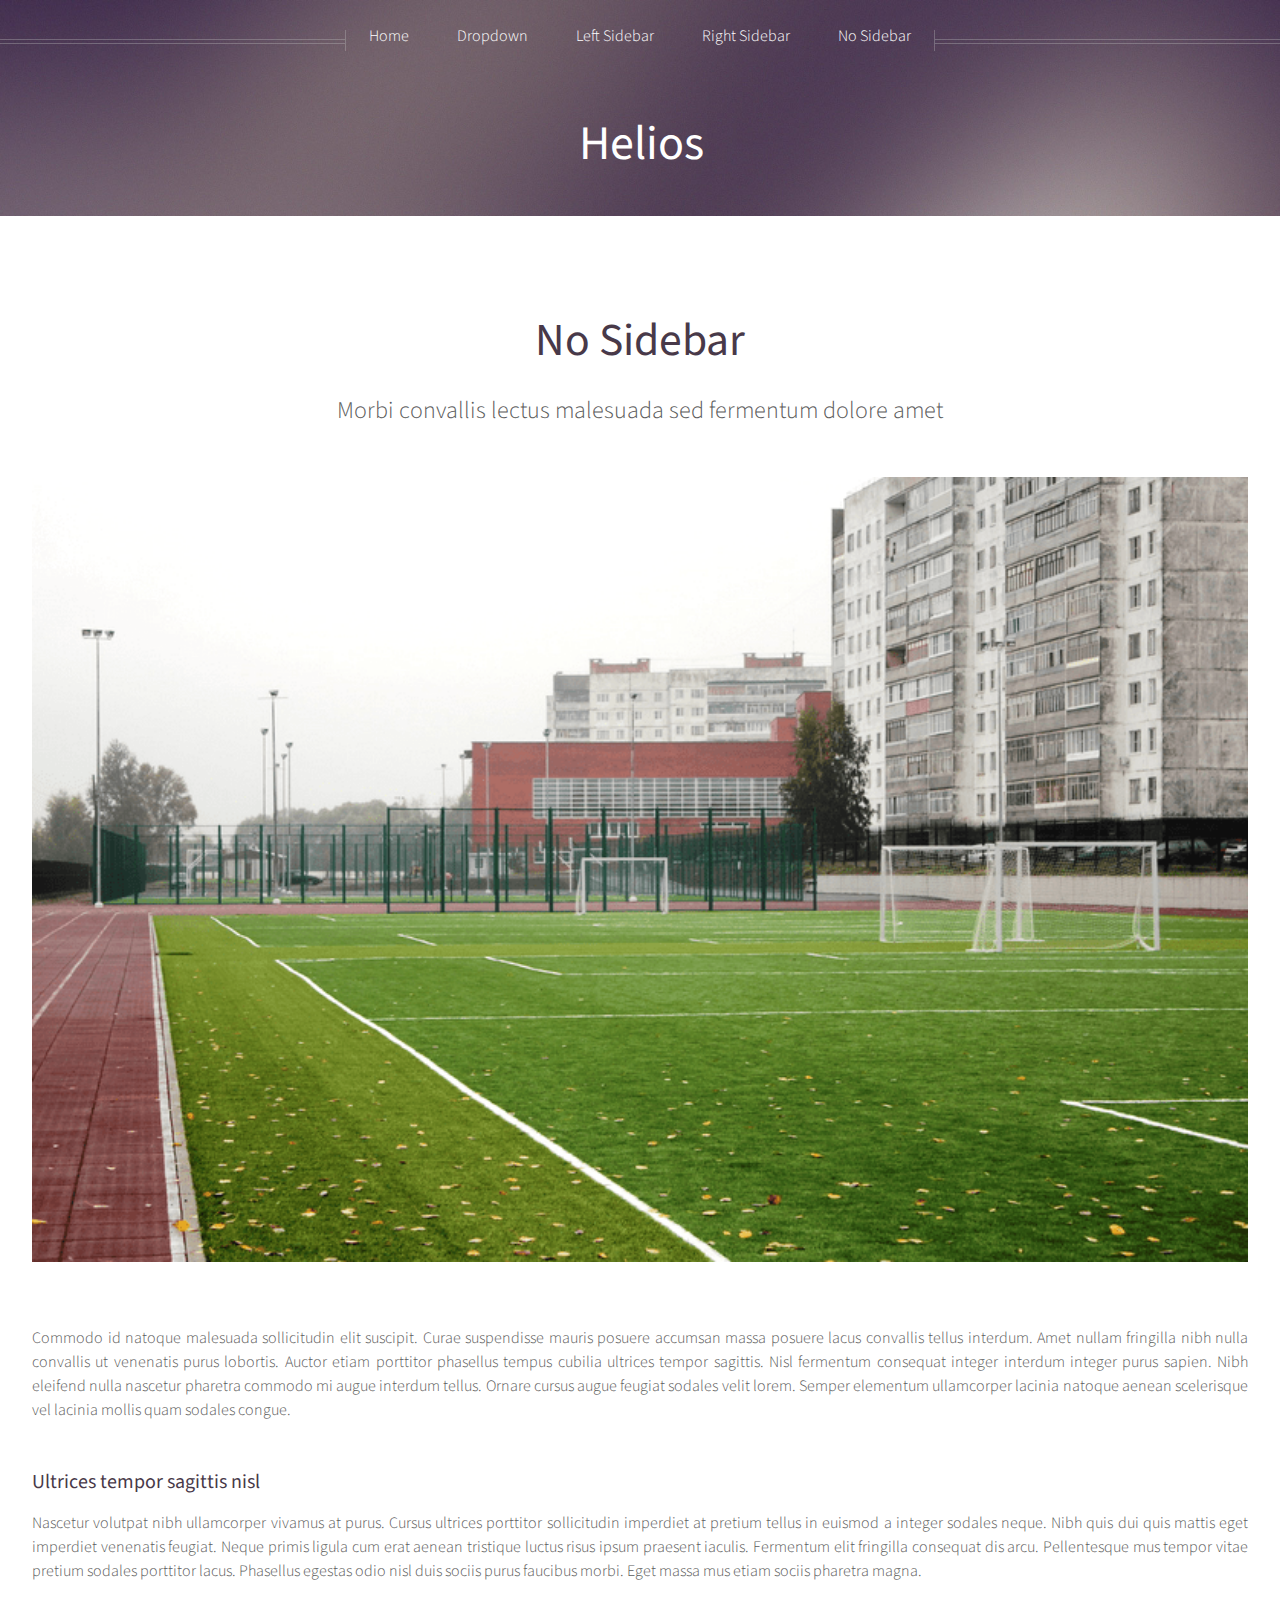
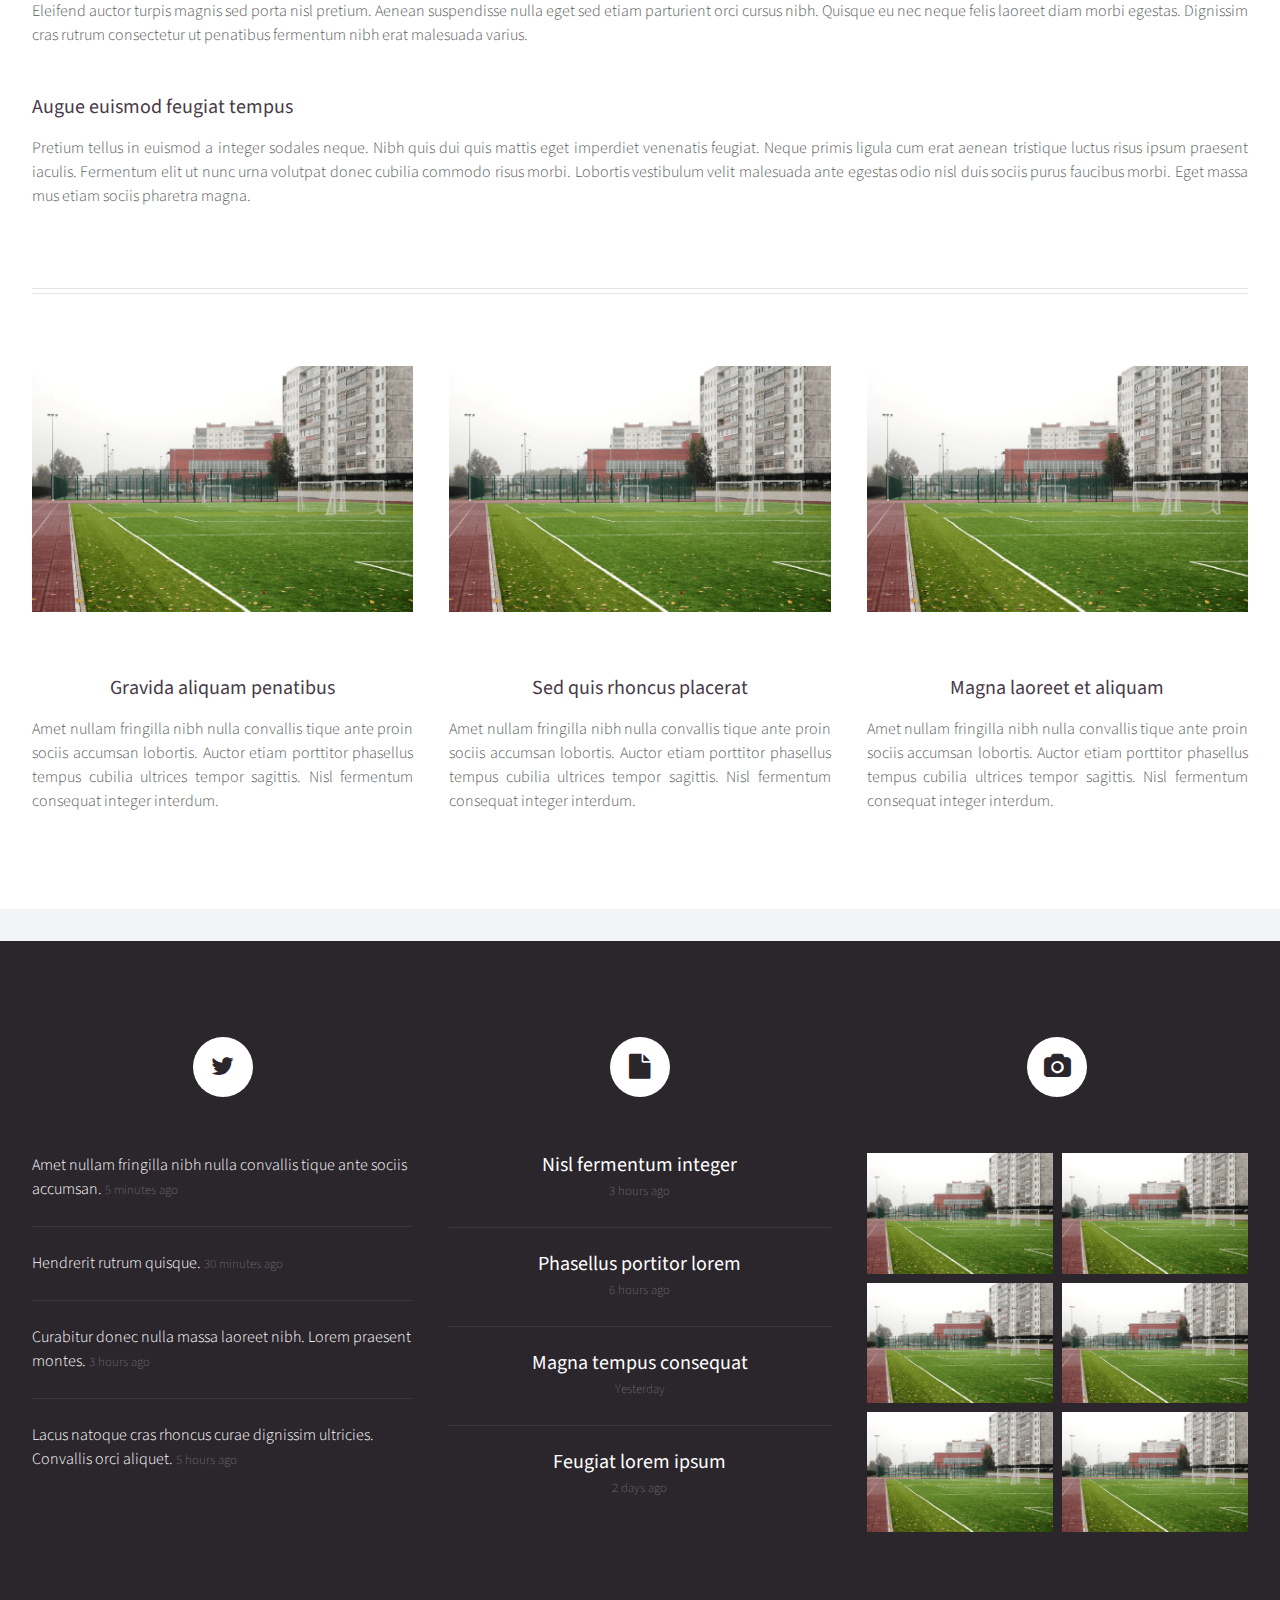
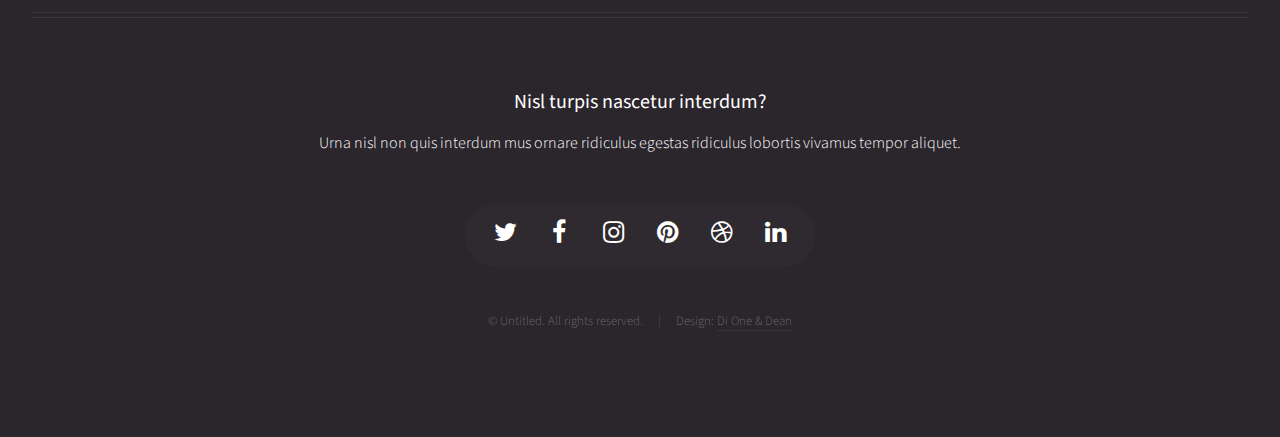
==== no-sidebar.html @ a166ebd8 "master" ====
<!DOCTYPE HTML>
<html>
	<head>
		<title>No Sidebar</title>
		<meta charset="utf-8" />
		<meta name="viewport" content="width=device-width, initial-scale=1" />
		<!--[if lte IE 8]><script src="assets/js/ie/html5shiv.js"></script><![endif]-->
		<link rel="stylesheet" href="assets/css/main.css" />
		<!--[if lte IE 8]><link rel="stylesheet" href="assets/css/ie8.css" /><![endif]-->
	</head>
	<body class="no-sidebar">
		<div id="page-wrapper">

			<!-- Header -->
				<div id="header">

					<!-- Inner -->
						<div class="inner">
							<header>
								<h1><a href="index.html" id="logo">Helios</a></h1>
							</header>
						</div>

					<!-- Nav -->
						<nav id="nav">
							<ul>
								<li><a href="index.html">Home</a></li>
								<li>
									<a href="#">Dropdown</a>
									<ul>
										<li><a href="#">Lorem ipsum dolor</a></li>
										<li><a href="#">Magna phasellus</a></li>
										<li><a href="#">Etiam dolore nisl</a></li>
										<li>
											<a href="#">And a submenu &hellip;</a>
											<ul>
												<li><a href="#">Lorem ipsum dolor</a></li>
												<li><a href="#">Phasellus consequat</a></li>
												<li><a href="#">Magna phasellus</a></li>
												<li><a href="#">Etiam dolore nisl</a></li>
											</ul>
										</li>
										<li><a href="#">Veroeros feugiat</a></li>
									</ul>
								</li>
								<li><a href="left-sidebar.html">Left Sidebar</a></li>
								<li><a href="right-sidebar.html">Right Sidebar</a></li>
								<li><a href="no-sidebar.html">No Sidebar</a></li>
							</ul>
						</nav>

				</div>

			<!-- Main -->
				<div class="wrapper style1">

					<div class="container">
						<article id="main" class="special">
							<header>
								<h2><a href="#">No Sidebar</a></h2>
								<p>
									Morbi convallis lectus malesuada sed fermentum dolore amet
								</p>
							</header>
							<a href="#" class="image featured"><img src="images/pic06.jpg" alt="" /></a>
							<p>
								Commodo id natoque malesuada sollicitudin elit suscipit. Curae suspendisse mauris posuere accumsan massa
								posuere lacus convallis tellus interdum. Amet nullam fringilla nibh nulla convallis ut venenatis purus
								lobortis. Auctor etiam porttitor phasellus tempus cubilia ultrices tempor sagittis. Nisl fermentum
								consequat integer interdum integer purus sapien. Nibh eleifend nulla nascetur pharetra commodo mi augue
								interdum tellus. Ornare cursus augue feugiat sodales velit lorem. Semper elementum ullamcorper lacinia
								natoque aenean scelerisque vel lacinia mollis quam sodales congue.
							</p>
							<section>
								<header>
									<h3>Ultrices tempor sagittis nisl</h3>
								</header>
								<p>
									Nascetur volutpat nibh ullamcorper vivamus at purus. Cursus ultrices porttitor sollicitudin imperdiet
									at pretium tellus in euismod a integer sodales neque. Nibh quis dui quis mattis eget imperdiet venenatis
									feugiat. Neque primis ligula cum erat aenean tristique luctus risus ipsum praesent iaculis. Fermentum elit
									fringilla consequat dis arcu. Pellentesque mus tempor vitae pretium sodales porttitor lacus. Phasellus
									egestas odio nisl duis sociis purus faucibus morbi. Eget massa mus etiam sociis pharetra magna.
								</p>
								<p>
									Eleifend auctor turpis magnis sed porta nisl pretium. Aenean suspendisse nulla eget sed etiam parturient
									orci cursus nibh. Quisque eu nec neque felis laoreet diam morbi egestas. Dignissim cras rutrum consectetur
									ut penatibus fermentum nibh erat malesuada varius.
								</p>
							</section>
							<section>
								<header>
									<h3>Augue euismod feugiat tempus</h3>
								</header>
								<p>
									Pretium tellus in euismod a integer sodales neque. Nibh quis dui quis mattis eget imperdiet venenatis
									feugiat. Neque primis ligula cum erat aenean tristique luctus risus ipsum praesent iaculis. Fermentum elit
									ut nunc urna volutpat donec cubilia commodo risus morbi. Lobortis vestibulum velit malesuada ante
									egestas odio nisl duis sociis purus faucibus morbi. Eget massa mus etiam sociis pharetra magna.
								</p>
							</section>
						</article>
						<hr />
						<div class="row">
							<article class="4u 12u(mobile) special">
								<a href="#" class="image featured"><img src="images/pic07.jpg" alt="" /></a>
								<header>
									<h3><a href="#">Gravida aliquam penatibus</a></h3>
								</header>
								<p>
									Amet nullam fringilla nibh nulla convallis tique ante proin sociis accumsan lobortis. Auctor etiam
									porttitor phasellus tempus cubilia ultrices tempor sagittis. Nisl fermentum consequat integer interdum.
								</p>
							</article>
							<article class="4u 12u(mobile) special">
								<a href="#" class="image featured"><img src="images/pic08.jpg" alt="" /></a>
								<header>
									<h3><a href="#">Sed quis rhoncus placerat</a></h3>
								</header>
								<p>
									Amet nullam fringilla nibh nulla convallis tique ante proin sociis accumsan lobortis. Auctor etiam
									porttitor phasellus tempus cubilia ultrices tempor sagittis. Nisl fermentum consequat integer interdum.
								</p>
							</article>
							<article class="4u 12u(mobile) special">
								<a href="#" class="image featured"><img src="images/pic09.jpg" alt="" /></a>
								<header>
									<h3><a href="#">Magna laoreet et aliquam</a></h3>
								</header>
								<p>
									Amet nullam fringilla nibh nulla convallis tique ante proin sociis accumsan lobortis. Auctor etiam
									porttitor phasellus tempus cubilia ultrices tempor sagittis. Nisl fermentum consequat integer interdum.
								</p>
							</article>
						</div>
					</div>

				</div>

			<!-- Footer -->
				<div id="footer">
					<div class="container">
						<div class="row">

							<!-- Tweets -->
								<section class="4u 12u(mobile)">
									<header>
										<h2 class="icon fa-twitter circled"><span class="label">Tweets</span></h2>
									</header>
									<ul class="divided">
										<li>
											<article class="tweet">
												Amet nullam fringilla nibh nulla convallis tique ante sociis accumsan.
												<span class="timestamp">5 minutes ago</span>
											</article>
										</li>
										<li>
											<article class="tweet">
												Hendrerit rutrum quisque.
												<span class="timestamp">30 minutes ago</span>
											</article>
										</li>
										<li>
											<article class="tweet">
												Curabitur donec nulla massa laoreet nibh. Lorem praesent montes.
												<span class="timestamp">3 hours ago</span>
											</article>
										</li>
										<li>
											<article class="tweet">
												Lacus natoque cras rhoncus curae dignissim ultricies. Convallis orci aliquet.
												<span class="timestamp">5 hours ago</span>
											</article>
										</li>
									</ul>
								</section>

							<!-- Posts -->
								<section class="4u 12u(mobile)">
									<header>
										<h2 class="icon fa-file circled"><span class="label">Posts</span></h2>
									</header>
									<ul class="divided">
										<li>
											<article class="post stub">
												<header>
													<h3><a href="#">Nisl fermentum integer</a></h3>
												</header>
												<span class="timestamp">3 hours ago</span>
											</article>
										</li>
										<li>
											<article class="post stub">
												<header>
													<h3><a href="#">Phasellus portitor lorem</a></h3>
												</header>
												<span class="timestamp">6 hours ago</span>
											</article>
										</li>
										<li>
											<article class="post stub">
												<header>
													<h3><a href="#">Magna tempus consequat</a></h3>
												</header>
												<span class="timestamp">Yesterday</span>
											</article>
										</li>
										<li>
											<article class="post stub">
												<header>
													<h3><a href="#">Feugiat lorem ipsum</a></h3>
												</header>
												<span class="timestamp">2 days ago</span>
											</article>
										</li>
									</ul>
								</section>

							<!-- Photos -->
								<section class="4u 12u(mobile)">
									<header>
										<h2 class="icon fa-camera circled"><span class="label">Photos</span></h2>
									</header>
									<div class="row 25% no-collapse">
										<div class="6u">
											<a href="#" class="image fit"><img src="images/pic10.jpg" alt="" /></a>
										</div>
										<div class="6u">
											<a href="#" class="image fit"><img src="images/pic11.jpg" alt="" /></a>
										</div>
									</div>
									<div class="row 25% no-collapse">
										<div class="6u">
											<a href="#" class="image fit"><img src="images/pic12.jpg" alt="" /></a>
										</div>
										<div class="6u">
											<a href="#" class="image fit"><img src="images/pic13.jpg" alt="" /></a>
										</div>
									</div>
									<div class="row 25% no-collapse">
										<div class="6u">
											<a href="#" class="image fit"><img src="images/pic14.jpg" alt="" /></a>
										</div>
										<div class="6u">
											<a href="#" class="image fit"><img src="images/pic15.jpg" alt="" /></a>
										</div>
									</div>
								</section>

						</div>
						<hr />
						<div class="row">
							<div class="12u">

								<!-- Contact -->
									<section class="contact">
										<header>
											<h3>Nisl turpis nascetur interdum?</h3>
										</header>
										<p>Urna nisl non quis interdum mus ornare ridiculus egestas ridiculus lobortis vivamus tempor aliquet.</p>
										<ul class="icons">
											<li><a href="#" class="icon fa-twitter"><span class="label">Twitter</span></a></li>
											<li><a href="#" class="icon fa-facebook"><span class="label">Facebook</span></a></li>
											<li><a href="#" class="icon fa-instagram"><span class="label">Instagram</span></a></li>
											<li><a href="#" class="icon fa-pinterest"><span class="label">Pinterest</span></a></li>
											<li><a href="#" class="icon fa-dribbble"><span class="label">Dribbble</span></a></li>
											<li><a href="#" class="icon fa-linkedin"><span class="label">Linkedin</span></a></li>
										</ul>
									</section>

								<!-- Copyright -->
									<div class="copyright">
										<ul class="menu">
											<li>&copy; Untitled. All rights reserved.</li><li>Design: <a href="#">Di One & Dean</a></li>
										</ul>
									</div>

							</div>

						</div>
					</div>
				</div>

		</div>

		<!-- Scripts -->
			<script src="assets/js/jquery.min.js"></script>
			<script src="assets/js/jquery.dropotron.min.js"></script>
			<script src="assets/js/jquery.scrolly.min.js"></script>
			<script src="assets/js/jquery.onvisible.min.js"></script>
			<script src="assets/js/skel.min.js"></script>
			<script src="assets/js/util.js"></script>
			<!--[if lte IE 8]><script src="assets/js/ie/respond.min.js"></script><![endif]-->
			<script src="assets/js/main.js"></script>

	</body>
</html>
---- assets/css/main.css ----
@import url("https://fonts.googleapis.com/css?family=Source+Sans+Pro:300,300italic,400,400italic,600");
@import url("font-awesome.min.css");

/* Reset */

	html, body, div, span, applet, object, iframe, h1, h2, h3, h4, h5, h6, p, blockquote, pre, a, abbr, acronym, address, big, cite, code, del, dfn, em, img, ins, kbd, q, s, samp, small, strike, strong, sub, sup, tt, var, b, u, i, center, dl, dt, dd, ol, ul, li, fieldset, form, label, legend, table, caption, tbody, tfoot, thead, tr, th, td, article, aside, canvas, details, embed, figure, figcaption, footer, header, hgroup, menu, nav, output, ruby, section, summary, time, mark, audio, video {
		margin: 0;
		padding: 0;
		border: 0;
		font-size: 100%;
		font: inherit;
		vertical-align: baseline;
	}

	article, aside, details, figcaption, figure, footer, header, hgroup, menu, nav, section {
		display: block;
	}

	body {
		line-height: 1;
	}

	ol, ul {
		list-style: none;
	}

	blockquote, q {
		quotes: none;
	}

	blockquote:before, blockquote:after, q:before, q:after {
		content: '';
		content: none;
	}

	table {
		border-collapse: collapse;
		border-spacing: 0;
	}

	body {
		-webkit-text-size-adjust: none;
	}

/* Box Model */

	*, *:before, *:after {
		-moz-box-sizing: border-box;
		-webkit-box-sizing: border-box;
		box-sizing: border-box;
	}

/* Containers */

	.container {
		margin-left: auto;
		margin-right: auto;
	}

	.container.\31 25\25 {
		width: 100%;
		max-width: 1750px;
		min-width: 1400px;
	}

	.container.\37 5\25 {
		width: 1050px;
	}

	.container.\35 0\25 {
		width: 700px;
	}

	.container.\32 5\25 {
		width: 350px;
	}

	.container {
		width: 1400px;
	}

	@media screen and (max-width: 1680px) {

		.container.\31 25\25 {
			width: 100%;
			max-width: 1500px;
			min-width: 1200px;
		}

		.container.\37 5\25 {
			width: 900px;
		}

		.container.\35 0\25 {
			width: 600px;
		}

		.container.\32 5\25 {
			width: 300px;
		}

		.container {
			width: 1200px;
		}

	}

	@media screen and (max-width: 1280px) {

		.container.\31 25\25 {
			width: 100%;
			max-width: 125%;
			min-width: 100%;
		}

		.container.\37 5\25 {
			width: 75%;
		}

		.container.\35 0\25 {
			width: 50%;
		}

		.container.\32 5\25 {
			width: 25%;
		}

		.container {
			width: 100%;
		}

	}

	@media screen and (max-width: 960px) {

		.container.\31 25\25 {
			width: 100%;
			max-width: 125%;
			min-width: 100%;
		}

		.container.\37 5\25 {
			width: 75%;
		}

		.container.\35 0\25 {
			width: 50%;
		}

		.container.\32 5\25 {
			width: 25%;
		}

		.container {
			width: 100%;
		}

	}

	@media screen and (max-width: 840px) {

		.container.\31 25\25 {
			width: 100%;
			max-width: 125%;
			min-width: 100%;
		}

		.container.\37 5\25 {
			width: 75%;
		}

		.container.\35 0\25 {
			width: 50%;
		}

		.container.\32 5\25 {
			width: 25%;
		}

		.container {
			width: 100% !important;
		}

	}

	@media screen and (max-width: 736px) {

		.container.\31 25\25 {
			width: 100%;
			max-width: 125%;
			min-width: 100%;
		}

		.container.\37 5\25 {
			width: 75%;
		}

		.container.\35 0\25 {
			width: 50%;
		}

		.container.\32 5\25 {
			width: 25%;
		}

		.container {
			width: 100% !important;
		}

	}

/* Grid */

	.row {
		border-bottom: solid 1px transparent;
		-moz-box-sizing: border-box;
		-webkit-box-sizing: border-box;
		box-sizing: border-box;
	}

	.row > * {
		float: left;
		-moz-box-sizing: border-box;
		-webkit-box-sizing: border-box;
		box-sizing: border-box;
	}

	.row:after, .row:before {
		content: '';
		display: block;
		clear: both;
		height: 0;
	}

	.row.uniform > * > :first-child {
		margin-top: 0;
	}

	.row.uniform > * > :last-child {
		margin-bottom: 0;
	}

	.row.\30 \25 > * {
		padding: 0px 0 0 0px;
	}

	.row.\30 \25 {
		margin: 0px 0 -1px 0px;
	}

	.row.uniform.\30 \25 > * {
		padding: 0px 0 0 0px;
	}

	.row.uniform.\30 \25 {
		margin: 0px 0 -1px 0px;
	}

	.row > * {
		padding: 48px 0 0 48px;
	}

	.row {
		margin: -48px 0 -1px -48px;
	}

	.row.uniform > * {
		padding: 48px 0 0 48px;
	}

	.row.uniform {
		margin: -48px 0 -1px -48px;
	}

	.row.\32 00\25 > * {
		padding: 96px 0 0 96px;
	}

	.row.\32 00\25 {
		margin: -96px 0 -1px -96px;
	}

	.row.uniform.\32 00\25 > * {
		padding: 96px 0 0 96px;
	}

	.row.uniform.\32 00\25 {
		margin: -96px 0 -1px -96px;
	}

	.row.\31 50\25 > * {
		padding: 72px 0 0 72px;
	}

	.row.\31 50\25 {
		margin: -72px 0 -1px -72px;
	}

	.row.uniform.\31 50\25 > * {
		padding: 72px 0 0 72px;
	}

	.row.uniform.\31 50\25 {
		margin: -72px 0 -1px -72px;
	}

	.row.\35 0\25 > * {
		padding: 24px 0 0 24px;
	}

	.row.\35 0\25 {
		margin: -24px 0 -1px -24px;
	}

	.row.uniform.\35 0\25 > * {
		padding: 24px 0 0 24px;
	}

	.row.uniform.\35 0\25 {
		margin: -24px 0 -1px -24px;
	}

	.row.\32 5\25 > * {
		padding: 12px 0 0 12px;
	}

	.row.\32 5\25 {
		margin: -12px 0 -1px -12px;
	}

	.row.uniform.\32 5\25 > * {
		padding: 12px 0 0 12px;
	}

	.row.uniform.\32 5\25 {
		margin: -12px 0 -1px -12px;
	}

	.\31 2u, .\31 2u\24 {
		width: 100%;
		clear: none;
		margin-left: 0;
	}

	.\31 1u, .\31 1u\24 {
		width: 91.6666666667%;
		clear: none;
		margin-left: 0;
	}

	.\31 0u, .\31 0u\24 {
		width: 83.3333333333%;
		clear: none;
		margin-left: 0;
	}

	.\39 u, .\39 u\24 {
		width: 75%;
		clear: none;
		margin-left: 0;
	}

	.\38 u, .\38 u\24 {
		width: 66.6666666667%;
		clear: none;
		margin-left: 0;
	}

	.\37 u, .\37 u\24 {
		width: 58.3333333333%;
		clear: none;
		margin-left: 0;
	}

	.\36 u, .\36 u\24 {
		width: 50%;
		clear: none;
		margin-left: 0;
	}

	.\35 u, .\35 u\24 {
		width: 41.6666666667%;
		clear: none;
		margin-left: 0;
	}

	.\34 u, .\34 u\24 {
		width: 33.3333333333%;
		clear: none;
		margin-left: 0;
	}

	.\33 u, .\33 u\24 {
		width: 25%;
		clear: none;
		margin-left: 0;
	}

	.\32 u, .\32 u\24 {
		width: 16.6666666667%;
		clear: none;
		margin-left: 0;
	}

	.\31 u, .\31 u\24 {
		width: 8.3333333333%;
		clear: none;
		margin-left: 0;
	}

	.\31 2u\24 + *,
	.\31 1u\24 + *,
	.\31 0u\24 + *,
	.\39 u\24 + *,
	.\38 u\24 + *,
	.\37 u\24 + *,
	.\36 u\24 + *,
	.\35 u\24 + *,
	.\34 u\24 + *,
	.\33 u\24 + *,
	.\32 u\24 + *,
	.\31 u\24 + * {
		clear: left;
	}

	.\-11u {
		margin-left: 91.66667%;
	}

	.\-10u {
		margin-left: 83.33333%;
	}

	.\-9u {
		margin-left: 75%;
	}

	.\-8u {
		margin-left: 66.66667%;
	}

	.\-7u {
		margin-left: 58.33333%;
	}

	.\-6u {
		margin-left: 50%;
	}

	.\-5u {
		margin-left: 41.66667%;
	}

	.\-4u {
		margin-left: 33.33333%;
	}

	.\-3u {
		margin-left: 25%;
	}

	.\-2u {
		margin-left: 16.66667%;
	}

	.\-1u {
		margin-left: 8.33333%;
	}

	@media screen and (max-width: 1680px) {

		.row > * {
			padding: 48px 0 0 48px;
		}

		.row {
			margin: -48px 0 -1px -48px;
		}

		.row.uniform > * {
			padding: 48px 0 0 48px;
		}

		.row.uniform {
			margin: -48px 0 -1px -48px;
		}

		.row.\32 00\25 > * {
			padding: 96px 0 0 96px;
		}

		.row.\32 00\25 {
			margin: -96px 0 -1px -96px;
		}

		.row.uniform.\32 00\25 > * {
			padding: 96px 0 0 96px;
		}

		.row.uniform.\32 00\25 {
			margin: -96px 0 -1px -96px;
		}

		.row.\31 50\25 > * {
			padding: 72px 0 0 72px;
		}

		.row.\31 50\25 {
			margin: -72px 0 -1px -72px;
		}

		.row.uniform.\31 50\25 > * {
			padding: 72px 0 0 72px;
		}

		.row.uniform.\31 50\25 {
			margin: -72px 0 -1px -72px;
		}

		.row.\35 0\25 > * {
			padding: 24px 0 0 24px;
		}

		.row.\35 0\25 {
			margin: -24px 0 -1px -24px;
		}

		.row.uniform.\35 0\25 > * {
			padding: 24px 0 0 24px;
		}

		.row.uniform.\35 0\25 {
			margin: -24px 0 -1px -24px;
		}

		.row.\32 5\25 > * {
			padding: 12px 0 0 12px;
		}

		.row.\32 5\25 {
			margin: -12px 0 -1px -12px;
		}

		.row.uniform.\32 5\25 > * {
			padding: 12px 0 0 12px;
		}

		.row.uniform.\32 5\25 {
			margin: -12px 0 -1px -12px;
		}

		.\31 2u\28wide\29, .\31 2u\24\28wide\29 {
			width: 100%;
			clear: none;
			margin-left: 0;
		}

		.\31 1u\28wide\29, .\31 1u\24\28wide\29 {
			width: 91.6666666667%;
			clear: none;
			margin-left: 0;
		}

		.\31 0u\28wide\29, .\31 0u\24\28wide\29 {
			width: 83.3333333333%;
			clear: none;
			margin-left: 0;
		}

		.\39 u\28wide\29, .\39 u\24\28wide\29 {
			width: 75%;
			clear: none;
			margin-left: 0;
		}

		.\38 u\28wide\29, .\38 u\24\28wide\29 {
			width: 66.6666666667%;
			clear: none;
			margin-left: 0;
		}

		.\37 u\28wide\29, .\37 u\24\28wide\29 {
			width: 58.3333333333%;
			clear: none;
			margin-left: 0;
		}

		.\36 u\28wide\29, .\36 u\24\28wide\29 {
			width: 50%;
			clear: none;
			margin-left: 0;
		}

		.\35 u\28wide\29, .\35 u\24\28wide\29 {
			width: 41.6666666667%;
			clear: none;
			margin-left: 0;
		}

		.\34 u\28wide\29, .\34 u\24\28wide\29 {
			width: 33.3333333333%;
			clear: none;
			margin-left: 0;
		}

		.\33 u\28wide\29, .\33 u\24\28wide\29 {
			width: 25%;
			clear: none;
			margin-left: 0;
		}

		.\32 u\28wide\29, .\32 u\24\28wide\29 {
			width: 16.6666666667%;
			clear: none;
			margin-left: 0;
		}

		.\31 u\28wide\29, .\31 u\24\28wide\29 {
			width: 8.3333333333%;
			clear: none;
			margin-left: 0;
		}

		.\31 2u\24\28wide\29 + *,
		.\31 1u\24\28wide\29 + *,
		.\31 0u\24\28wide\29 + *,
		.\39 u\24\28wide\29 + *,
		.\38 u\24\28wide\29 + *,
		.\37 u\24\28wide\29 + *,
		.\36 u\24\28wide\29 + *,
		.\35 u\24\28wide\29 + *,
		.\34 u\24\28wide\29 + *,
		.\33 u\24\28wide\29 + *,
		.\32 u\24\28wide\29 + *,
		.\31 u\24\28wide\29 + * {
			clear: left;
		}

		.\-11u\28wide\29 {
			margin-left: 91.66667%;
		}

		.\-10u\28wide\29 {
			margin-left: 83.33333%;
		}

		.\-9u\28wide\29 {
			margin-left: 75%;
		}

		.\-8u\28wide\29 {
			margin-left: 66.66667%;
		}

		.\-7u\28wide\29 {
			margin-left: 58.33333%;
		}

		.\-6u\28wide\29 {
			margin-left: 50%;
		}

		.\-5u\28wide\29 {
			margin-left: 41.66667%;
		}

		.\-4u\28wide\29 {
			margin-left: 33.33333%;
		}

		.\-3u\28wide\29 {
			margin-left: 25%;
		}

		.\-2u\28wide\29 {
			margin-left: 16.66667%;
		}

		.\-1u\28wide\29 {
			margin-left: 8.33333%;
		}

	}

	@media screen and (max-width: 1280px) {

		.row > * {
			padding: 36px 0 0 36px;
		}

		.row {
			margin: -36px 0 -1px -36px;
		}

		.row.uniform > * {
			padding: 36px 0 0 36px;
		}

		.row.uniform {
			margin: -36px 0 -1px -36px;
		}

		.row.\32 00\25 > * {
			padding: 72px 0 0 72px;
		}

		.row.\32 00\25 {
			margin: -72px 0 -1px -72px;
		}

		.row.uniform.\32 00\25 > * {
			padding: 72px 0 0 72px;
		}

		.row.uniform.\32 00\25 {
			margin: -72px 0 -1px -72px;
		}

		.row.\31 50\25 > * {
			padding: 54px 0 0 54px;
		}

		.row.\31 50\25 {
			margin: -54px 0 -1px -54px;
		}

		.row.uniform.\31 50\25 > * {
			padding: 54px 0 0 54px;
		}

		.row.uniform.\31 50\25 {
			margin: -54px 0 -1px -54px;
		}

		.row.\35 0\25 > * {
			padding: 18px 0 0 18px;
		}

		.row.\35 0\25 {
			margin: -18px 0 -1px -18px;
		}

		.row.uniform.\35 0\25 > * {
			padding: 18px 0 0 18px;
		}

		.row.uniform.\35 0\25 {
			margin: -18px 0 -1px -18px;
		}

		.row.\32 5\25 > * {
			padding: 9px 0 0 9px;
		}

		.row.\32 5\25 {
			margin: -9px 0 -1px -9px;
		}

		.row.uniform.\32 5\25 > * {
			padding: 9px 0 0 9px;
		}

		.row.uniform.\32 5\25 {
			margin: -9px 0 -1px -9px;
		}

		.\31 2u\28normal\29, .\31 2u\24\28normal\29 {
			width: 100%;
			clear: none;
			margin-left: 0;
		}

		.\31 1u\28normal\29, .\31 1u\24\28normal\29 {
			width: 91.6666666667%;
			clear: none;
			margin-left: 0;
		}

		.\31 0u\28normal\29, .\31 0u\24\28normal\29 {
			width: 83.3333333333%;
			clear: none;
			margin-left: 0;
		}

		.\39 u\28normal\29, .\39 u\24\28normal\29 {
			width: 75%;
			clear: none;
			margin-left: 0;
		}

		.\38 u\28normal\29, .\38 u\24\28normal\29 {
			width: 66.6666666667%;
			clear: none;
			margin-left: 0;
		}

		.\37 u\28normal\29, .\37 u\24\28normal\29 {
			width: 58.3333333333%;
			clear: none;
			margin-left: 0;
		}

		.\36 u\28normal\29, .\36 u\24\28normal\29 {
			width: 50%;
			clear: none;
			margin-left: 0;
		}

		.\35 u\28normal\29, .\35 u\24\28normal\29 {
			width: 41.6666666667%;
			clear: none;
			margin-left: 0;
		}

		.\34 u\28normal\29, .\34 u\24\28normal\29 {
			width: 33.3333333333%;
			clear: none;
			margin-left: 0;
		}

		.\33 u\28normal\29, .\33 u\24\28normal\29 {
			width: 25%;
			clear: none;
			margin-left: 0;
		}

		.\32 u\28normal\29, .\32 u\24\28normal\29 {
			width: 16.6666666667%;
			clear: none;
			margin-left: 0;
		}

		.\31 u\28normal\29, .\31 u\24\28normal\29 {
			width: 8.3333333333%;
			clear: none;
			margin-left: 0;
		}

		.\31 2u\24\28normal\29 + *,
		.\31 1u\24\28normal\29 + *,
		.\31 0u\24\28normal\29 + *,
		.\39 u\24\28normal\29 + *,
		.\38 u\24\28normal\29 + *,
		.\37 u\24\28normal\29 + *,
		.\36 u\24\28normal\29 + *,
		.\35 u\24\28normal\29 + *,
		.\34 u\24\28normal\29 + *,
		.\33 u\24\28normal\29 + *,
		.\32 u\24\28normal\29 + *,
		.\31 u\24\28normal\29 + * {
			clear: left;
		}

		.\-11u\28normal\29 {
			margin-left: 91.66667%;
		}

		.\-10u\28normal\29 {
			margin-left: 83.33333%;
		}

		.\-9u\28normal\29 {
			margin-left: 75%;
		}

		.\-8u\28normal\29 {
			margin-left: 66.66667%;
		}

		.\-7u\28normal\29 {
			margin-left: 58.33333%;
		}

		.\-6u\28normal\29 {
			margin-left: 50%;
		}

		.\-5u\28normal\29 {
			margin-left: 41.66667%;
		}

		.\-4u\28normal\29 {
			margin-left: 33.33333%;
		}

		.\-3u\28normal\29 {
			margin-left: 25%;
		}

		.\-2u\28normal\29 {
			margin-left: 16.66667%;
		}

		.\-1u\28normal\29 {
			margin-left: 8.33333%;
		}

	}

	@media screen and (max-width: 960px) {

		.row > * {
			padding: 32px 0 0 32px;
		}

		.row {
			margin: -32px 0 -1px -32px;
		}

		.row.uniform > * {
			padding: 32px 0 0 32px;
		}

		.row.uniform {
			margin: -32px 0 -1px -32px;
		}

		.row.\32 00\25 > * {
			padding: 64px 0 0 64px;
		}

		.row.\32 00\25 {
			margin: -64px 0 -1px -64px;
		}

		.row.uniform.\32 00\25 > * {
			padding: 64px 0 0 64px;
		}

		.row.uniform.\32 00\25 {
			margin: -64px 0 -1px -64px;
		}

		.row.\31 50\25 > * {
			padding: 48px 0 0 48px;
		}

		.row.\31 50\25 {
			margin: -48px 0 -1px -48px;
		}

		.row.uniform.\31 50\25 > * {
			padding: 48px 0 0 48px;
		}

		.row.uniform.\31 50\25 {
			margin: -48px 0 -1px -48px;
		}

		.row.\35 0\25 > * {
			padding: 16px 0 0 16px;
		}

		.row.\35 0\25 {
			margin: -16px 0 -1px -16px;
		}

		.row.uniform.\35 0\25 > * {
			padding: 16px 0 0 16px;
		}

		.row.uniform.\35 0\25 {
			margin: -16px 0 -1px -16px;
		}

		.row.\32 5\25 > * {
			padding: 8px 0 0 8px;
		}

		.row.\32 5\25 {
			margin: -8px 0 -1px -8px;
		}

		.row.uniform.\32 5\25 > * {
			padding: 8px 0 0 8px;
		}

		.row.uniform.\32 5\25 {
			margin: -8px 0 -1px -8px;
		}

		.\31 2u\28narrow\29, .\31 2u\24\28narrow\29 {
			width: 100%;
			clear: none;
			margin-left: 0;
		}

		.\31 1u\28narrow\29, .\31 1u\24\28narrow\29 {
			width: 91.6666666667%;
			clear: none;
			margin-left: 0;
		}

		.\31 0u\28narrow\29, .\31 0u\24\28narrow\29 {
			width: 83.3333333333%;
			clear: none;
			margin-left: 0;
		}

		.\39 u\28narrow\29, .\39 u\24\28narrow\29 {
			width: 75%;
			clear: none;
			margin-left: 0;
		}

		.\38 u\28narrow\29, .\38 u\24\28narrow\29 {
			width: 66.6666666667%;
			clear: none;
			margin-left: 0;
		}

		.\37 u\28narrow\29, .\37 u\24\28narrow\29 {
			width: 58.3333333333%;
			clear: none;
			margin-left: 0;
		}

		.\36 u\28narrow\29, .\36 u\24\28narrow\29 {
			width: 50%;
			clear: none;
			margin-left: 0;
		}

		.\35 u\28narrow\29, .\35 u\24\28narrow\29 {
			width: 41.6666666667%;
			clear: none;
			margin-left: 0;
		}

		.\34 u\28narrow\29, .\34 u\24\28narrow\29 {
			width: 33.3333333333%;
			clear: none;
			margin-left: 0;
		}

		.\33 u\28narrow\29, .\33 u\24\28narrow\29 {
			width: 25%;
			clear: none;
			margin-left: 0;
		}

		.\32 u\28narrow\29, .\32 u\24\28narrow\29 {
			width: 16.6666666667%;
			clear: none;
			margin-left: 0;
		}

		.\31 u\28narrow\29, .\31 u\24\28narrow\29 {
			width: 8.3333333333%;
			clear: none;
			margin-left: 0;
		}

		.\31 2u\24\28narrow\29 + *,
		.\31 1u\24\28narrow\29 + *,
		.\31 0u\24\28narrow\29 + *,
		.\39 u\24\28narrow\29 + *,
		.\38 u\24\28narrow\29 + *,
		.\37 u\24\28narrow\29 + *,
		.\36 u\24\28narrow\29 + *,
		.\35 u\24\28narrow\29 + *,
		.\34 u\24\28narrow\29 + *,
		.\33 u\24\28narrow\29 + *,
		.\32 u\24\28narrow\29 + *,
		.\31 u\24\28narrow\29 + * {
			clear: left;
		}

		.\-11u\28narrow\29 {
			margin-left: 91.66667%;
		}

		.\-10u\28narrow\29 {
			margin-left: 83.33333%;
		}

		.\-9u\28narrow\29 {
			margin-left: 75%;
		}

		.\-8u\28narrow\29 {
			margin-left: 66.66667%;
		}

		.\-7u\28narrow\29 {
			margin-left: 58.33333%;
		}

		.\-6u\28narrow\29 {
			margin-left: 50%;
		}

		.\-5u\28narrow\29 {
			margin-left: 41.66667%;
		}

		.\-4u\28narrow\29 {
			margin-left: 33.33333%;
		}

		.\-3u\28narrow\29 {
			margin-left: 25%;
		}

		.\-2u\28narrow\29 {
			margin-left: 16.66667%;
		}

		.\-1u\28narrow\29 {
			margin-left: 8.33333%;
		}

	}

	@media screen and (max-width: 840px) {

		.row > * {
			padding: 32px 0 0 32px;
		}

		.row {
			margin: -32px 0 -1px -32px;
		}

		.row.uniform > * {
			padding: 32px 0 0 32px;
		}

		.row.uniform {
			margin: -32px 0 -1px -32px;
		}

		.row.\32 00\25 > * {
			padding: 64px 0 0 64px;
		}

		.row.\32 00\25 {
			margin: -64px 0 -1px -64px;
		}

		.row.uniform.\32 00\25 > * {
			padding: 64px 0 0 64px;
		}

		.row.uniform.\32 00\25 {
			margin: -64px 0 -1px -64px;
		}

		.row.\31 50\25 > * {
			padding: 48px 0 0 48px;
		}

		.row.\31 50\25 {
			margin: -48px 0 -1px -48px;
		}

		.row.uniform.\31 50\25 > * {
			padding: 48px 0 0 48px;
		}

		.row.uniform.\31 50\25 {
			margin: -48px 0 -1px -48px;
		}

		.row.\35 0\25 > * {
			padding: 16px 0 0 16px;
		}

		.row.\35 0\25 {
			margin: -16px 0 -1px -16px;
		}

		.row.uniform.\35 0\25 > * {
			padding: 16px 0 0 16px;
		}

		.row.uniform.\35 0\25 {
			margin: -16px 0 -1px -16px;
		}

		.row.\32 5\25 > * {
			padding: 8px 0 0 8px;
		}

		.row.\32 5\25 {
			margin: -8px 0 -1px -8px;
		}

		.row.uniform.\32 5\25 > * {
			padding: 8px 0 0 8px;
		}

		.row.uniform.\32 5\25 {
			margin: -8px 0 -1px -8px;
		}

		.\31 2u\28narrower\29, .\31 2u\24\28narrower\29 {
			width: 100%;
			clear: none;
			margin-left: 0;
		}

		.\31 1u\28narrower\29, .\31 1u\24\28narrower\29 {
			width: 91.6666666667%;
			clear: none;
			margin-left: 0;
		}

		.\31 0u\28narrower\29, .\31 0u\24\28narrower\29 {
			width: 83.3333333333%;
			clear: none;
			margin-left: 0;
		}

		.\39 u\28narrower\29, .\39 u\24\28narrower\29 {
			width: 75%;
			clear: none;
			margin-left: 0;
		}

		.\38 u\28narrower\29, .\38 u\24\28narrower\29 {
			width: 66.6666666667%;
			clear: none;
			margin-left: 0;
		}

		.\37 u\28narrower\29, .\37 u\24\28narrower\29 {
			width: 58.3333333333%;
			clear: none;
			margin-left: 0;
		}

		.\36 u\28narrower\29, .\36 u\24\28narrower\29 {
			width: 50%;
			clear: none;
			margin-left: 0;
		}

		.\35 u\28narrower\29, .\35 u\24\28narrower\29 {
			width: 41.6666666667%;
			clear: none;
			margin-left: 0;
		}

		.\34 u\28narrower\29, .\34 u\24\28narrower\29 {
			width: 33.3333333333%;
			clear: none;
			margin-left: 0;
		}

		.\33 u\28narrower\29, .\33 u\24\28narrower\29 {
			width: 25%;
			clear: none;
			margin-left: 0;
		}

		.\32 u\28narrower\29, .\32 u\24\28narrower\29 {
			width: 16.6666666667%;
			clear: none;
			margin-left: 0;
		}

		.\31 u\28narrower\29, .\31 u\24\28narrower\29 {
			width: 8.3333333333%;
			clear: none;
			margin-left: 0;
		}

		.\31 2u\24\28narrower\29 + *,
		.\31 1u\24\28narrower\29 + *,
		.\31 0u\24\28narrower\29 + *,
		.\39 u\24\28narrower\29 + *,
		.\38 u\24\28narrower\29 + *,
		.\37 u\24\28narrower\29 + *,
		.\36 u\24\28narrower\29 + *,
		.\35 u\24\28narrower\29 + *,
		.\34 u\24\28narrower\29 + *,
		.\33 u\24\28narrower\29 + *,
		.\32 u\24\28narrower\29 + *,
		.\31 u\24\28narrower\29 + * {
			clear: left;
		}

		.\-11u\28narrower\29 {
			margin-left: 91.66667%;
		}

		.\-10u\28narrower\29 {
			margin-left: 83.33333%;
		}

		.\-9u\28narrower\29 {
			margin-left: 75%;
		}

		.\-8u\28narrower\29 {
			margin-left: 66.66667%;
		}

		.\-7u\28narrower\29 {
			margin-left: 58.33333%;
		}

		.\-6u\28narrower\29 {
			margin-left: 50%;
		}

		.\-5u\28narrower\29 {
			margin-left: 41.66667%;
		}

		.\-4u\28narrower\29 {
			margin-left: 33.33333%;
		}

		.\-3u\28narrower\29 {
			margin-left: 25%;
		}

		.\-2u\28narrower\29 {
			margin-left: 16.66667%;
		}

		.\-1u\28narrower\29 {
			margin-left: 8.33333%;
		}

	}

	@media screen and (max-width: 736px) {

		.row > * {
			padding: 20px 0 0 20px;
		}

		.row {
			margin: -20px 0 -1px -20px;
		}

		.row.uniform > * {
			padding: 20px 0 0 20px;
		}

		.row.uniform {
			margin: -20px 0 -1px -20px;
		}

		.row.\32 00\25 > * {
			padding: 40px 0 0 40px;
		}

		.row.\32 00\25 {
			margin: -40px 0 -1px -40px;
		}

		.row.uniform.\32 00\25 > * {
			padding: 40px 0 0 40px;
		}

		.row.uniform.\32 00\25 {
			margin: -40px 0 -1px -40px;
		}

		.row.\31 50\25 > * {
			padding: 30px 0 0 30px;
		}

		.row.\31 50\25 {
			margin: -30px 0 -1px -30px;
		}

		.row.uniform.\31 50\25 > * {
			padding: 30px 0 0 30px;
		}

		.row.uniform.\31 50\25 {
			margin: -30px 0 -1px -30px;
		}

		.row.\35 0\25 > * {
			padding: 10px 0 0 10px;
		}

		.row.\35 0\25 {
			margin: -10px 0 -1px -10px;
		}

		.row.uniform.\35 0\25 > * {
			padding: 10px 0 0 10px;
		}

		.row.uniform.\35 0\25 {
			margin: -10px 0 -1px -10px;
		}

		.row.\32 5\25 > * {
			padding: 5px 0 0 5px;
		}

		.row.\32 5\25 {
			margin: -5px 0 -1px -5px;
		}

		.row.uniform.\32 5\25 > * {
			padding: 5px 0 0 5px;
		}

		.row.uniform.\32 5\25 {
			margin: -5px 0 -1px -5px;
		}

		.\31 2u\28mobile\29, .\31 2u\24\28mobile\29 {
			width: 100%;
			clear: none;
			margin-left: 0;
		}

		.\31 1u\28mobile\29, .\31 1u\24\28mobile\29 {
			width: 91.6666666667%;
			clear: none;
			margin-left: 0;
		}

		.\31 0u\28mobile\29, .\31 0u\24\28mobile\29 {
			width: 83.3333333333%;
			clear: none;
			margin-left: 0;
		}

		.\39 u\28mobile\29, .\39 u\24\28mobile\29 {
			width: 75%;
			clear: none;
			margin-left: 0;
		}

		.\38 u\28mobile\29, .\38 u\24\28mobile\29 {
			width: 66.6666666667%;
			clear: none;
			margin-left: 0;
		}

		.\37 u\28mobile\29, .\37 u\24\28mobile\29 {
			width: 58.3333333333%;
			clear: none;
			margin-left: 0;
		}

		.\36 u\28mobile\29, .\36 u\24\28mobile\29 {
			width: 50%;
			clear: none;
			margin-left: 0;
		}

		.\35 u\28mobile\29, .\35 u\24\28mobile\29 {
			width: 41.6666666667%;
			clear: none;
			margin-left: 0;
		}

		.\34 u\28mobile\29, .\34 u\24\28mobile\29 {
			width: 33.3333333333%;
			clear: none;
			margin-left: 0;
		}

		.\33 u\28mobile\29, .\33 u\24\28mobile\29 {
			width: 25%;
			clear: none;
			margin-left: 0;
		}

		.\32 u\28mobile\29, .\32 u\24\28mobile\29 {
			width: 16.6666666667%;
			clear: none;
			margin-left: 0;
		}

		.\31 u\28mobile\29, .\31 u\24\28mobile\29 {
			width: 8.3333333333%;
			clear: none;
			margin-left: 0;
		}

		.\31 2u\24\28mobile\29 + *,
		.\31 1u\24\28mobile\29 + *,
		.\31 0u\24\28mobile\29 + *,
		.\39 u\24\28mobile\29 + *,
		.\38 u\24\28mobile\29 + *,
		.\37 u\24\28mobile\29 + *,
		.\36 u\24\28mobile\29 + *,
		.\35 u\24\28mobile\29 + *,
		.\34 u\24\28mobile\29 + *,
		.\33 u\24\28mobile\29 + *,
		.\32 u\24\28mobile\29 + *,
		.\31 u\24\28mobile\29 + * {
			clear: left;
		}

		.\-11u\28mobile\29 {
			margin-left: 91.66667%;
		}

		.\-10u\28mobile\29 {
			margin-left: 83.33333%;
		}

		.\-9u\28mobile\29 {
			margin-left: 75%;
		}

		.\-8u\28mobile\29 {
			margin-left: 66.66667%;
		}

		.\-7u\28mobile\29 {
			margin-left: 58.33333%;
		}

		.\-6u\28mobile\29 {
			margin-left: 50%;
		}

		.\-5u\28mobile\29 {
			margin-left: 41.66667%;
		}

		.\-4u\28mobile\29 {
			margin-left: 33.33333%;
		}

		.\-3u\28mobile\29 {
			margin-left: 25%;
		}

		.\-2u\28mobile\29 {
			margin-left: 16.66667%;
		}

		.\-1u\28mobile\29 {
			margin-left: 8.33333%;
		}

	}

/* Basic */

	body {
		background: #f0f4f4;
		color: #5b5b5b;
		font-size: 15pt;
		line-height: 1.85em;
		font-family: 'Source Sans Pro', sans-serif;
		font-weight: 300;
	}

		body.is-loading *, body.is-loading *:after, body.is-loading *:before {
			-moz-transition: none !important;
			-webkit-transition: none !important;
			-ms-transition: none !important;
			transition: none !important;
			-moz-animation: none !important;
			-webkit-animation: none !important;
			-ms-animation: none !important;
			animation: none !important;
		}

	input, textarea, select {
		font-size: 15pt;
		line-height: 1.85em;
		font-family: 'Source Sans Pro', sans-serif;
		font-weight: 300;
	}

	h1, h2, h3, h4, h5, h6 {
		font-weight: 400;
		color: #483949;
		line-height: 1.25em;
	}

	h1 a, h2 a, h3 a, h4 a, h5 a, h6 a {
		color: inherit;
		text-decoration: none;
		border-bottom-color: transparent;
	}

	h1 strong, h2 strong, h3 strong, h4 strong, h5 strong, h6 strong {
		font-weight: 600;
	}

	h2 {
		font-size: 2.85em;
	}

	h3 {
		font-size: 1.25em;
	}

	h4 {
		font-size: 1em;
		margin: 0 0 0.25em 0;
	}

	strong, b {
		font-weight: 400;
		color: #483949;
	}

	em, i {
		font-style: italic;
	}

	a {
		color: inherit;
		border-bottom: solid 1px rgba(128, 128, 128, 0.15);
		text-decoration: none;
		-moz-transition: background-color 0.35s ease-in-out, color 0.35s ease-in-out, border-bottom-color 0.35s ease-in-out;
		-webkit-transition: background-color 0.35s ease-in-out, color 0.35s ease-in-out, border-bottom-color 0.35s ease-in-out;
		-ms-transition: background-color 0.35s ease-in-out, color 0.35s ease-in-out, border-bottom-color 0.35s ease-in-out;
		transition: background-color 0.35s ease-in-out, color 0.35s ease-in-out, border-bottom-color 0.35s ease-in-out;
	}

		a:hover {
			color: #ef8376;
			border-bottom-color: transparent;
		}

	sub {
		position: relative;
		top: 0.5em;
		font-size: 0.8em;
	}

	sup {
		position: relative;
		top: -0.5em;
		font-size: 0.8em;
	}

	blockquote {
		border-left: solid 0.5em #ddd;
		padding: 1em 0 1em 2em;
		font-style: italic;
	}

	p, ul, ol, dl, table {
		margin-bottom: 1em;
	}

	p {
		text-align: justify;
	}

	br.clear {
		clear: both;
	}

	hr {
		position: relative;
		display: block;
		border: 0;
		top: 4.5em;
		margin-bottom: 9em;
		height: 6px;
		border-top: solid 1px rgba(128, 128, 128, 0.2);
		border-bottom: solid 1px rgba(128, 128, 128, 0.2);
	}

		hr:before, hr:after {
			content: '';
			position: absolute;
			top: -8px;
			display: block;
			width: 1px;
			height: 21px;
			background: rgba(128, 128, 128, 0.2);
		}

		hr:before {
			left: -1px;
		}

		hr:after {
			right: -1px;
		}

	.timestamp {
		color: rgba(128, 128, 128, 0.75);
		font-size: 0.8em;
	}

/* Sections/Article */

	section, article {
		margin-bottom: 3em;
	}

		section > :last-child, section:last-child, article > :last-child, article:last-child {
			margin-bottom: 0;
		}

		section.special > header, section.special > footer, article.special > header, article.special > footer {
			text-align: center;
		}

	.row > section, .row > article {
		margin-bottom: 0;
	}

	header {
		margin: 0 0 1em 0;
	}

		header > p {
			display: block;
			font-size: 1.5em;
			margin: 1em 0 2em 0;
			line-height: 1.5em;
			text-align: inherit;
		}

	footer {
		margin: 2.5em 0 0 0;
	}

/* Image */

	.image {
		position: relative;
		display: inline-block;
		border: 0;
		outline: 0;
	}

		.image img {
			display: block;
			width: 100%;
		}

		.image.fit {
			display: block;
			width: 100%;
		}

		.image.featured {
			display: block;
			width: 100%;
			margin: 0 0 4em 0;
		}

		.image.left {
			float: left;
			margin: 0 2em 2em 0;
		}

		.image.centered {
			display: block;
			margin: 0 0 2em 0;
		}

			.image.centered img {
				margin: 0 auto;
				width: auto;
			}

/* List */

	ul.default {
		list-style: disc;
		padding-left: 1em;
	}

		ul.default li {
			padding-left: 0.5em;
		}

	ul.actions {
		margin: 3em 0 0 0;
	}

		form ul.actions {
			margin-top: 0;
		}

		ul.actions li {
			display: inline-block;
			margin: 0 0.75em 0 0.75em;
		}

			ul.actions li:first-child {
				margin-left: 0;
			}

			ul.actions li:last-child {
				margin-right: 0;
			}

	ul.divided li {
		border-top: solid 1px rgba(128, 128, 128, 0.2);
		padding-top: 1.5em;
		margin-top: 1.5em;
	}

		ul.divided li:first-child {
			border-top: 0;
			padding-top: 0;
			margin-top: 0;
		}

	ul.menu {
		height: 1em;
		line-height: 1em;
	}

		ul.menu li {
			display: inline-block;
			border-left: solid 1px rgba(128, 128, 128, 0.2);
			padding-left: 1.25em;
			margin-left: 1.25em;
		}

			ul.menu li:first-child {
				border-left: 0;
				padding-left: 0;
				margin-left: 0;
			}

	ul.icons {
		position: relative;
		background: rgba(128, 128, 128, 0.05);
		border-radius: 4em;
		display: inline-block;
		padding: 0.35em 0.75em 0.35em 0.75em;
		font-size: 1.25em;
		cursor: default;
	}

		ul.icons li {
			display: inline-block;
		}

			ul.icons li a {
				display: inline-block;
				background: none;
				width: 2.5em;
				height: 2.5em;
				line-height: 2.5em;
				text-align: center;
				border-radius: 100%;
				border: 0;
				color: inherit;
			}

				ul.icons li a:hover {
					color: #ef8376;
				}

	ol.default {
		list-style: decimal;
		padding-left: 1.25em;
	}

		ol.default li {
			padding-left: 0.25em;
		}

/* Form */

	form label {
		display: block;
		font-weight: 400;
		color: #483949;
		margin: 0 0 1em 0;
	}

	form input[type="text"],
	form input[type="email"],
	form input[type="password"],
	form select,
	form textarea {
		-webkit-appearance: none;
		display: block;
		border: 0;
		background: #fafafa;
		width: 100%;
		border-radius: 0.5em;
		border: solid 1px #E5E5E5;
		padding: 1em;
		-moz-transition: background-color 0.35s ease-in-out, border-color 0.35s ease-in-out;
		-webkit-transition: background-color 0.35s ease-in-out, border-color 0.35s ease-in-out;
		-ms-transition: background-color 0.35s ease-in-out, border-color 0.35s ease-in-out;
		transition: background-color 0.35s ease-in-out, border-color 0.35s ease-in-out;
	}

		form input[type="text"]:focus,
		form input[type="email"]:focus,
		form input[type="password"]:focus,
		form select:focus,
		form textarea:focus {
			background: #fff;
			border-color: #df7366;
		}

	form input[type="text"],
	form input[type="email"],
	form input[type="password"],
	form select {
		line-height: 1em;
	}

	form textarea {
		min-height: 9em;
	}

	form .formerize-placeholder {
		color: #555 !important;
	}

	form ::-webkit-input-placeholder {
		color: #555 !important;
	}

	form :-moz-placeholder {
		color: #555 !important;
	}

	form ::-moz-placeholder {
		color: #555 !important;
	}

	form :-ms-input-placeholder {
		color: #555 !important;
	}

	form ::-moz-focus-inner {
		border: 0;
	}

/* Table */

	table {
		width: 100%;
	}

		table.default {
			width: 100%;
		}

			table.default tbody tr {
				border-top: solid 1px #e5e5e5;
			}

				table.default tbody tr:first-child {
					border-top: 0;
				}

				table.default tbody tr:nth-child(2n+1) {
					background: #fafafa;
				}

			table.default td {
				padding: 0.5em 1em 0.5em 1em;
			}

			table.default th {
				text-align: left;
				font-weight: 400;
				padding: 0.5em 1em 0.5em 1em;
			}

			table.default thead {
				border-bottom: solid 2px #e5e5e5;
			}

			table.default tfoot {
				border-top: solid 2px #e5e5e5;
			}

/* Button */

	input[type="button"],
	input[type="submit"],
	input[type="reset"],
	button,
	.button {
		position: relative;
		display: inline-block;
		background: #df7366;
		color: #fff;
		text-align: center;
		border-radius: 0.5em;
		text-decoration: none;
		padding: 0.65em 3em 0.65em 3em;
		border: 0;
		cursor: pointer;
		outline: 0;
		font-weight: 300;
		-moz-transition: background-color 0.35s ease-in-out, color 0.35s ease-in-out, border-bottom-color 0.35s ease-in-out;
		-webkit-transition: background-color 0.35s ease-in-out, color 0.35s ease-in-out, border-bottom-color 0.35s ease-in-out;
		-ms-transition: background-color 0.35s ease-in-out, color 0.35s ease-in-out, border-bottom-color 0.35s ease-in-out;
		transition: background-color 0.35s ease-in-out, color 0.35s ease-in-out, border-bottom-color 0.35s ease-in-out;
	}

		input[type="button"]:hover,
		input[type="submit"]:hover,
		input[type="reset"]:hover,
		button:hover,
		.button:hover {
			color: #fff;
			background: #ef8376;
		}

		input[type="button"].alt,
		input[type="submit"].alt,
		input[type="reset"].alt,
		button.alt,
		.button.alt {
			background: #2B252C;
		}

			input[type="button"].alt:hover,
			input[type="submit"].alt:hover,
			input[type="reset"].alt:hover,
			button.alt:hover,
			.button.alt:hover {
				background: #3B353C;
			}

/* Post */

	.post.stub {
		text-align: center;
	}

		.post.stub header {
			margin: 0;
		}

/* Icons */

	.icon {
		text-decoration: none;
	}

		.icon:before {
			display: inline-block;
			font-family: FontAwesome;
			font-size: 1.25em;
			text-decoration: none;
			font-style: normal;
			font-weight: normal;
			line-height: 1;
			-webkit-font-smoothing: antialiased;
			-moz-osx-font-smoothing: grayscale;
		}

		.icon > .label {
			display: none;
		}

		.icon.circled {
			position: relative;
			display: inline-block;
			background: #2b252c;
			color: #fff;
			border-radius: 100%;
			width: 3em;
			height: 3em;
			line-height: 3.25em;
			text-align: center;
			font-size: 1.25em;
		}

			header .icon.circled {
				margin: 0 0 2em 0;
			}

/* Wrapper */

	.wrapper {
		background: #fff;
		margin: 0 0 2em 0;
		padding: 6em 0 6em 0;
	}

		.wrapper.style2 {
			padding-top: 0;
		}

/* Header */

	#header {
		position: relative;
		background-image: url("../../images/header.jpg");
		background-size: cover;
		background-position: center center;
		background-attachment: fixed;
		color: #fff;
		text-align: center;
		padding: 7.5em 0 2em 0;
		cursor: default;
	}

		#header:before {
			content: '';
			display: inline-block;
			vertical-align: middle;
			height: 100%;
		}

		#header .inner {
			position: relative;
			z-index: 1;
			margin: 0;
			display: inline-block;
			vertical-align: middle;
		}

		#header header {
			display: inline-block;
		}

			#header header > p {
				font-size: 1.25em;
				margin: 0;
			}

		#header h1 {
			color: #fff;
			font-size: 3em;
			line-height: 1em;
		}

			#header h1 a {
				color: inherit;
			}

		#header .button {
			display: inline-block;
			border-radius: 100%;
			width: 4.5em;
			height: 4.5em;
			line-height: 4.5em;
			text-align: center;
			font-size: 1.25em;
			padding: 0;
		}

		#header hr {
			top: 1.5em;
			margin-bottom: 3em;
			border-bottom-color: rgba(192, 192, 192, 0.35);
			box-shadow: inset 0 1px 0 0 rgba(192, 192, 192, 0.35);
		}

			#header hr:before, #header hr:after {
				background: rgba(192, 192, 192, 0.35);
			}

		#header footer {
			margin: 1em 0 0 0;
		}

	body.homepage #header {
		height: 100vh;
		min-height: 40em;
	}

		body.homepage #header h1 {
			font-size: 4em;
		}

		body.homepage #header:after {
			content: '';
			background: #1C0920;
			display: block;
			position: absolute;
			left: 0;
			top: 0;
			width: 100%;
			height: 100%;
			opacity: 0;
			-moz-transition: opacity 2.5s ease-in-out;
			-webkit-transition: opacity 2.5s ease-in-out;
			-ms-transition: opacity 2.5s ease-in-out;
			transition: opacity 2.5s ease-in-out;
			-moz-transition-delay: 0.5s;
			-webkit-transition-delay: 0.5s;
			-ms-transition-delay: 0.5s;
			transition-delay: 0.5s;
		}

	body.homepage.is-loading #header:after {
		opacity: 1;
	}

/* Nav */

	#nav {
		position: absolute;
		top: 0;
		left: 0;
		width: 100%;
		text-align: center;
		padding: 1.5em 0 1.5em 0;
		z-index: 1;
		overflow: hidden;
	}

		#nav > ul {
			line-height: 0px;
			position: relative;
			display: inline-block;
			margin: 0;
			height: 21px;
			border-left: solid 1px rgba(192, 192, 192, 0.35);
			border-right: solid 1px rgba(192, 192, 192, 0.35);
		}

			#nav > ul:before, #nav > ul:after {
				content: '';
				display: block;
				width: 300%;
				position: absolute;
				top: 50%;
				margin-top: -2px;
				height: 5px;
				border-top: solid 1px rgba(192, 192, 192, 0.35);
				border-bottom: solid 1px rgba(192, 192, 192, 0.35);
			}

			#nav > ul:before {
				left: 100%;
				margin-left: 1px;
			}

			#nav > ul:after {
				right: 100%;
				margin-right: 1px;
			}

			#nav > ul > li {
				display: inline-block;
				margin: -9px 0.5em 0 0.5em;
				border-radius: 0.5em;
				padding: 0.85em;
				border: solid 1px transparent;
				-moz-transition: color 0.35s ease-in-out, border-color 0.35s ease-in-out;
				-webkit-transition: color 0.35s ease-in-out, border-color 0.35s ease-in-out;
				-ms-transition: color 0.35s ease-in-out, border-color 0.35s ease-in-out;
				transition: color 0.35s ease-in-out, border-color 0.35s ease-in-out;
			}

				#nav > ul > li.active {
					border-color: rgba(192, 192, 192, 0.35);
				}

				#nav > ul > li > a, #nav > ul > li > span {
					display: block;
					color: inherit;
					text-decoration: none;
					border: 0;
					outline: 0;
				}

				#nav > ul > li > ul {
					display: none;
				}

	.dropotron {
		background: rgba(255, 255, 255, 0.975);
		padding: 1em 1.25em 1em 1.25em;
		line-height: 1em;
		height: auto;
		text-align: left;
		border-radius: 0.5em;
		box-shadow: 0 0.15em 0.25em 0 rgba(0, 0, 0, 0.25);
		min-width: 12em;
		margin-top: -1em;
	}

		.dropotron li {
			border-top: solid 1px rgba(128, 128, 128, 0.2);
			color: #5b5b5b;
		}

			.dropotron li:first-child {
				border-top: 0;
			}

			.dropotron li:hover {
				color: #ef8376;
			}

			.dropotron li a, .dropotron li span {
				display: block;
				border: 0;
				padding: 0.5em 0 0.5em 0;
				-moz-transition: color 0.35s ease-in-out;
				-webkit-transition: color 0.35s ease-in-out;
				-ms-transition: color 0.35s ease-in-out;
				transition: color 0.35s ease-in-out;
			}

		.dropotron.level-0 {
			margin-top: 2em;
			font-size: 0.9em;
		}

			.dropotron.level-0:before {
				content: '';
				position: absolute;
				left: 50%;
				top: -0.7em;
				margin-left: -0.75em;
				border-bottom: solid 0.75em rgba(255, 255, 255, 0.975);
				border-left: solid 0.75em rgba(64, 64, 64, 0);
				border-right: solid 0.75em rgba(64, 64, 64, 0);
			}

/* Banner */

	#banner {
		background: #fff;
		text-align: center;
		padding: 4.5em 0 4.5em 0;
		margin-bottom: 0;
	}

		#banner header > p {
			margin-bottom: 0;
		}

/* Content */

	#content > hr {
		top: 3em;
		margin-bottom: 6em;
	}

	#content > section {
		margin-bottom: 0;
	}

/* Sidebar */

	#sidebar > hr {
		top: 3em;
		margin-bottom: 6em;
	}

		#sidebar > hr.first {
			display: none;
		}

	#sidebar > section {
		margin-bottom: 0;
	}

/* Main */

	#main {
		margin-bottom: 0;
	}

		#main section:first-of-type {
			padding-top: 2em;
		}

/* Footer */

	#footer {
		position: relative;
		overflow: hidden;
		padding: 6em 0 6em 0;
		background: #2b252c;
		color: #fff;
	}

		#footer .icon.circled {
			background: #fff;
			color: #2b252c;
		}

		#footer header {
			text-align: center;
			cursor: default;
		}

		#footer h2, #footer h3, #footer h4, #footer h5, #footer h6 {
			color: #fff;
		}

		#footer .contact {
			text-align: center;
		}

			#footer .contact p {
				text-align: center;
				margin: 0 0 3em 0;
			}

		#footer .copyright {
			text-align: center;
			color: rgba(128, 128, 128, 0.75);
			font-size: 0.8em;
			cursor: default;
		}

			#footer .copyright a {
				color: rgba(128, 128, 128, 0.75);
			}

				#footer .copyright a:hover {
					color: rgba(212, 212, 212, 0.85);
				}

/* Carousel */

	.carousel {
		position: relative;
		overflow: hidden;
		padding: 2em 0 2em 0;
		margin-bottom: 0;
	}

		.carousel .forward, .carousel .backward {
			position: absolute;
			top: 50%;
			width: 6em;
			height: 12em;
			margin-top: -6em;
			cursor: pointer;
		}

			.carousel .forward:before, .carousel .backward:before {
				content: '';
				display: block;
				width: 6em;
				height: 6em;
				border-radius: 100%;
				background-color: rgba(72, 57, 73, 0.5);
				position: absolute;
				top: 50%;
				margin-top: -3em;
				-moz-transition: background-color 0.35s ease-in-out;
				-webkit-transition: background-color 0.35s ease-in-out;
				-o-transition: background-color 0.35s ease-in-out;
				-ms-transition: background-color 0.35s ease-in-out;
				transition: background-color 0.35s ease-in-out;
				-webkit-backface-visibility: hidden;
			}

			.carousel .forward:after, .carousel .backward:after {
				content: '';
				width: 3em;
				height: 3em;
				position: absolute;
				top: 50%;
				margin: -1.5em 0 0 0;
				background: url("images/arrow.svg") no-repeat center center;
			}

			.carousel .forward:hover:before, .carousel .backward:hover:before {
				background-color: rgba(239, 131, 118, 0.75);
			}

		.carousel .forward {
			right: 0;
		}

			.carousel .forward:before {
				right: -3em;
			}

			.carousel .forward:after {
				right: -0.25em;
			}

		.carousel .backward {
			left: 0;
		}

			.carousel .backward:before {
				left: -3em;
			}

			.carousel .backward:after {
				left: -0.25em;
				-moz-transform: scaleX(-1);
				-webkit-transform: scaleX(-1);
				-ms-transform: scaleX(-1);
				transform: scaleX(-1);
			}

		.carousel .reel {
			white-space: nowrap;
			position: relative;
			-webkit-overflow-scrolling: touch;
			padding: 0 2em 0 2em;
		}

		.carousel article {
			display: inline-block;
			width: 18em;
			background: #fff;
			text-align: center;
			padding: 0 1em 3em 1em;
			margin: 0 2em 0 0;
			white-space: normal;
			opacity: 1.0;
			-moz-transition: opacity 0.75s ease-in-out;
			-webkit-transition: opacity 0.75s ease-in-out;
			-ms-transition: opacity 0.75s ease-in-out;
			transition: opacity 0.75s ease-in-out;
		}

			.carousel article.loading {
				opacity: 0;
			}

			.carousel article .image {
				position: relative;
				left: -1em;
				top: 0;
				width: auto;
				margin-right: -2em;
				margin-bottom: 3em;
			}

			.carousel article p {
				text-align: center;
			}

/* Wide */

	@media screen and (max-width: 1680px) {

		/* Basic */

			body, input, textarea, select {
				font-size: 14pt;
				line-height: 1.75em;
			}

		/* Carousel */

			.carousel {
				padding: 1.5em 0 1.5em 0;
			}

				.carousel .reel {
					padding: 0 1.5em 0 1.5em;
				}

				.carousel article {
					width: 18em;
					margin: 0 1.25em 0 0;
				}

	}

/* Normal */

	@media screen and (max-width: 1280px) {

		/* Basic */

			body, input, textarea, select {
				font-size: 12pt;
				line-height: 1.5em;
			}

		/* Wrapper */

			.wrapper {
				padding-left: 2em;
				padding-right: 2em;
			}

		/* Header */

			#header {
				background-attachment: scroll;
			}

				#header .inner {
					padding-left: 2em;
					padding-right: 2em;
				}

		/* Banner */

			#banner {
				padding-left: 2em;
				padding-right: 2em;
			}

		/* Footer */

			#footer {
				padding-left: 2em;
				padding-right: 2em;
			}

	}

/* Narrow */

/* Narrower */

	@media screen and (max-width: 840px) {

		/* Basic */

			body, input, textarea, select {
				font-size: 13pt;
				line-height: 1.65em;
			}

			.tweet {
				text-align: center;
			}

			.timestamp {
				display: block;
				text-align: center;
			}

		/* Footer */

			#footer {
				padding: 4em 2em 4em 2em;
			}

		/* Carousel */

			.carousel {
				padding: 1.25em 0 1.25em 0;
			}

				.carousel article {
					width: 18em;
					margin: 0 1em 0 0;
				}

	}

/* Mobile */

	#navPanel, #titleBar {
		display: none;
	}

	@media screen and (max-width: 736px) {

		/* Basic */

			html, body {
				overflow-x: hidden;
			}

			body, input, textarea, select {
				font-size: 12.5pt;
				line-height: 1.5em;
			}

			h2 {
				font-size: 1.75em;
			}

			h3 {
				font-size: 1.25em;
			}

			hr {
				top: 3em;
				margin-bottom: 6em;
			}

		/* Section/Article */

			section, article {
				margin-bottom: 2em;
			}

				section:last-child, article:last-child {
					margin-bottom: 0;
				}

			.row > section, .row > article {
				margin-bottom: 2em;
			}

			header > p {
				font-size: 1.25em;
			}

		/* Image */

			.image.featured {
				margin: 0 0 2em 0;
			}

			.image.left {
				margin: 0 1em 1em 0;
			}

			.image.centered {
				margin: 0 0 1em 0;
			}

		/* List */

			form ul.actions {
				margin-top: 0;
			}

			ul.actions li {
				display: block;
				margin: 0.75em 0 0 0;
			}

				ul.actions li:first-child {
					margin-top: 0;
				}

			ul.menu {
				height: auto;
				text-align: center;
			}

				ul.menu li {
					display: block;
					border: 0;
					padding: 0.75em 0 0 0;
					margin: 0;
				}

					ul.menu li:first-child {
						padding-top: 0;
					}

			ul.icons {
				font-size: 1em;
				padding: 0.35em 0.5em 0.35em 0.5em;
			}

				ul.icons li a {
					width: 2.25em;
				}

		/* Button */

			input[type="button"],
			input[type="submit"],
			input[type="reset"],
			button,
			.button {
				display: block;
				padding: 0;
				line-height: 3em;
				width: 100%;
			}

		/* Off-Canvas Navigation */

			#page-wrapper {
				-moz-backface-visibility: hidden;
				-webkit-backface-visibility: hidden;
				-ms-backface-visibility: hidden;
				backface-visibility: hidden;
				-moz-transition: -moz-transform 0.5s ease;
				-webkit-transition: -webkit-transform 0.5s ease;
				-ms-transition: -ms-transform 0.5s ease;
				transition: transform 0.5s ease;
				padding-bottom: 1px;
			}

			#navButton {
				-moz-backface-visibility: hidden;
				-webkit-backface-visibility: hidden;
				-ms-backface-visibility: hidden;
				backface-visibility: hidden;
				-moz-transition: -moz-transform 0.5s ease;
				-webkit-transition: -webkit-transform 0.5s ease;
				-ms-transition: -ms-transform 0.5s ease;
				transition: transform 0.5s ease;
				display: block;
				height: 44px;
				left: 0;
				position: fixed;
				top: 0;
				width: 100%;
				z-index: 10001;
			}

				#navButton .toggle {
					position: absolute;
					left: 0;
					top: 0;
					width: 100%;
					height: 100%;
					border: 0;
					outline: 0;
				}

					#navButton .toggle:before {
						font-family: FontAwesome;
						text-decoration: none;
						font-style: normal;
						font-weight: normal;
						-webkit-font-smoothing: antialiased;
						-moz-osx-font-smoothing: grayscale;
						content: '\f0c9';
						color: #fff;
						color: rgba(255, 255, 255, 0.75);
						text-align: center;
						display: block;
						font-size: 14px;
						width: 80px;
						height: 30px;
						line-height: 30px;
						position: absolute;
						left: 50%;
						margin-left: -40px;
						background: rgba(132, 128, 136, 0.75);
						border-top: 0;
						border-radius: 0 0 0.35em 0.35em;
					}

			#navPanel {
				-moz-backface-visibility: hidden;
				-webkit-backface-visibility: hidden;
				-ms-backface-visibility: hidden;
				backface-visibility: hidden;
				-moz-transform: translateY(-50vh);
				-webkit-transform: translateY(-50vh);
				-ms-transform: translateY(-50vh);
				transform: translateY(-50vh);
				-moz-transition: -moz-transform 0.5s ease;
				-webkit-transition: -webkit-transform 0.5s ease;
				-ms-transition: -ms-transform 0.5s ease;
				transition: transform 0.5s ease;
				display: block;
				height: 50vh;
				left: 0;
				overflow-y: auto;
				position: fixed;
				top: 0;
				width: 100%;
				z-index: 10002;
				background: #1f1920;
				box-shadow: inset 0px -2px 5px 0px rgba(0, 0, 0, 0.25);
				font-size: 1em;
			}

				#navPanel:before {
					content: '';
					display: block;
					position: absolute;
					left: 0;
					top: 0;
					width: 100%;
					height: 100%;
					background: url("images/overlay.png");
					background-size: 128px 128px;
				}

				#navPanel .link {
					position: relative;
					z-index: 1;
					display: block;
					text-decoration: none;
					padding: 0.5em;
					color: #ddd;
					border: 0;
					border-top: dotted 1px rgba(255, 255, 255, 0.05);
				}

					#navPanel .link:first-child {
						border-top: 0;
					}

					#navPanel .link.depth-0 {
						color: #fff;
						font-weight: 600;
					}

				#navPanel .indent-1 {
					display: inline-block;
					width: 1em;
				}

				#navPanel .indent-2 {
					display: inline-block;
					width: 2em;
				}

				#navPanel .indent-3 {
					display: inline-block;
					width: 3em;
				}

				#navPanel .indent-4 {
					display: inline-block;
					width: 4em;
				}

				#navPanel .indent-5 {
					display: inline-block;
					width: 5em;
				}

				#navPanel .depth-0 {
					color: #fff;
				}

			body.navPanel-visible #page-wrapper {
				-moz-transform: translateY(50vh);
				-webkit-transform: translateY(50vh);
				-ms-transform: translateY(50vh);
				transform: translateY(50vh);
			}

			body.navPanel-visible #navButton {
				-moz-transform: translateY(50vh);
				-webkit-transform: translateY(50vh);
				-ms-transform: translateY(50vh);
				transform: translateY(50vh);
			}

			body.navPanel-visible #navPanel {
				-moz-transform: translateY(0);
				-webkit-transform: translateY(0);
				-ms-transform: translateY(0);
				transform: translateY(0);
			}

		/* Wrapper */

			.wrapper {
				padding: 3em 1em 3em 1em;
			}

		/* Header */

			#header {
				background-attachment: scroll;
				padding: 2.5em 0 0 0;
			}

				#header .inner {
					padding-top: 1.5em;
					padding-left: 1em;
					padding-right: 1em;
				}

				#header header > p {
					font-size: 1em;
				}

				#header h1 {
					font-size: 1.75em;
				}

				#header hr {
					top: 1em;
					margin-bottom: 2.5em;
				}

			body.homepage #header {
				min-height: 0;
				padding: 5.5em 0 5em 0;
				height: auto;
			}

				body.homepage #header:before {
					display: none;
				}

				body.homepage #header h1 {
					font-size: 2.5em;
				}

		/* Nav */

			#nav {
				display: none;
			}

		/* Banner */

			#banner {
				padding: 3em 2em 3em 2em;
			}

		/* Sidebar */

			#sidebar > hr:first-of-type {
				display: block;
			}

		/* Main */

			#main > header {
				text-align: center;
			}

		/* Footer */

			#footer {
				padding-left: 1em;
				padding-right: 1em;
			}

		/* Carousel */

			.carousel {
				padding: 0.5em 0 0.5em 0;
			}

				.carousel .reel {
					padding: 0 0.5em 0 0.5em;
				}

				.carousel article {
					width: 14em;
					padding-bottom: 2em;
					margin: 0 0.5em 0 0;
				}

					.carousel article .image {
						margin-bottom: 2em;
					}

	}
---- assets/css/ie8.css ----
/* Basic */

	a {
		border-bottom: solid 1px #ddd;
	}

	hr {
		border-top: solid 1px #777;
		border-bottom: solid 1px #777;
	}

	.timestamp {
		color: #777;
	}

/* Section/Article */

	section > .last-child, section.last-child, article > .last-child, article.last-child {
		margin-bottom: 0;
	}

/* List */

	ul.divided li {
		border-top: solid 1px #777;
	}

	ul.menu li {
		border-left: solid 1px #777;
	}

	ul.icons {
		background: #333;
		-ms-behavior: url("assets/js/ie/PIE.htc");
	}

/* Button */

	.button {
		-ms-behavior: url("assets/js/ie/PIE.htc");
	}

/* Icons */

	.icon.circled {
		-ms-behavior: url("assets/js/ie/PIE.htc");
	}

/* Header */

	#header {
		-ms-behavior: url("assets/js/ie/backgroundsize.min.htc");
	}

	body.homepage #header {
		height: auto;
		min-height: 0;
		padding: 12em 0 12em 0;
	}

		body.homepage #header:after {
			display: none;
		}

/* Nav */

	#nav > ul:before, #nav > ul:after {
		border-top: solid 1px #777;
		border-bottom: solid 1px #777;
	}

	#nav > ul > li {
		-ms-behavior: url("assets/js/ie/PIE.htc");
	}

		#nav > ul > li.active {
			border-color: #999;
		}

	.dropotron {
		background: #fff;
		-ms-behavior: url("assets/js/ie/PIE.htc");
	}

		.dropotron li {
			border-color: #eee;
			padding-right: 1em;
			color: #5b5b5b;
		}

		.dropotron.level-0 {
			box-shadow: none !important;
			margin-top: 1em;
		}

/* Carousel */

	.carousel .forward, .carousel .backward {
		border-radius: 100%;
		background-color: #483949;
		width: 7em;
		height: 7em;
		margin-top: -3.5em;
		border-radius: 100%;
		-ms-behavior: url("assets/js/ie/PIE.htc");
	}

		.carousel .forward:before, .carousel .backward:before {
			display: none;
		}

	.carousel .forward {
		right: -3.5em;
	}

	.carousel .backward {
		left: -3.5em;
	}

/* Footer */

	#footer ul.divided li {
		border-color: #3B373C;
	}

	#footer ul.menu li {
		border-color: #3B373C;
	}

	#footer hr {
		border-color: #3B373C;
	}

	#footer .icons {
		background: #2F2930;
	}

	#footer .copyright {
		color: #777;
	}

		#footer .copyright a {
			color: #aaa;
			border: 0;
		}

			#footer .copyright a:hover {
				color: #ccc;
			}
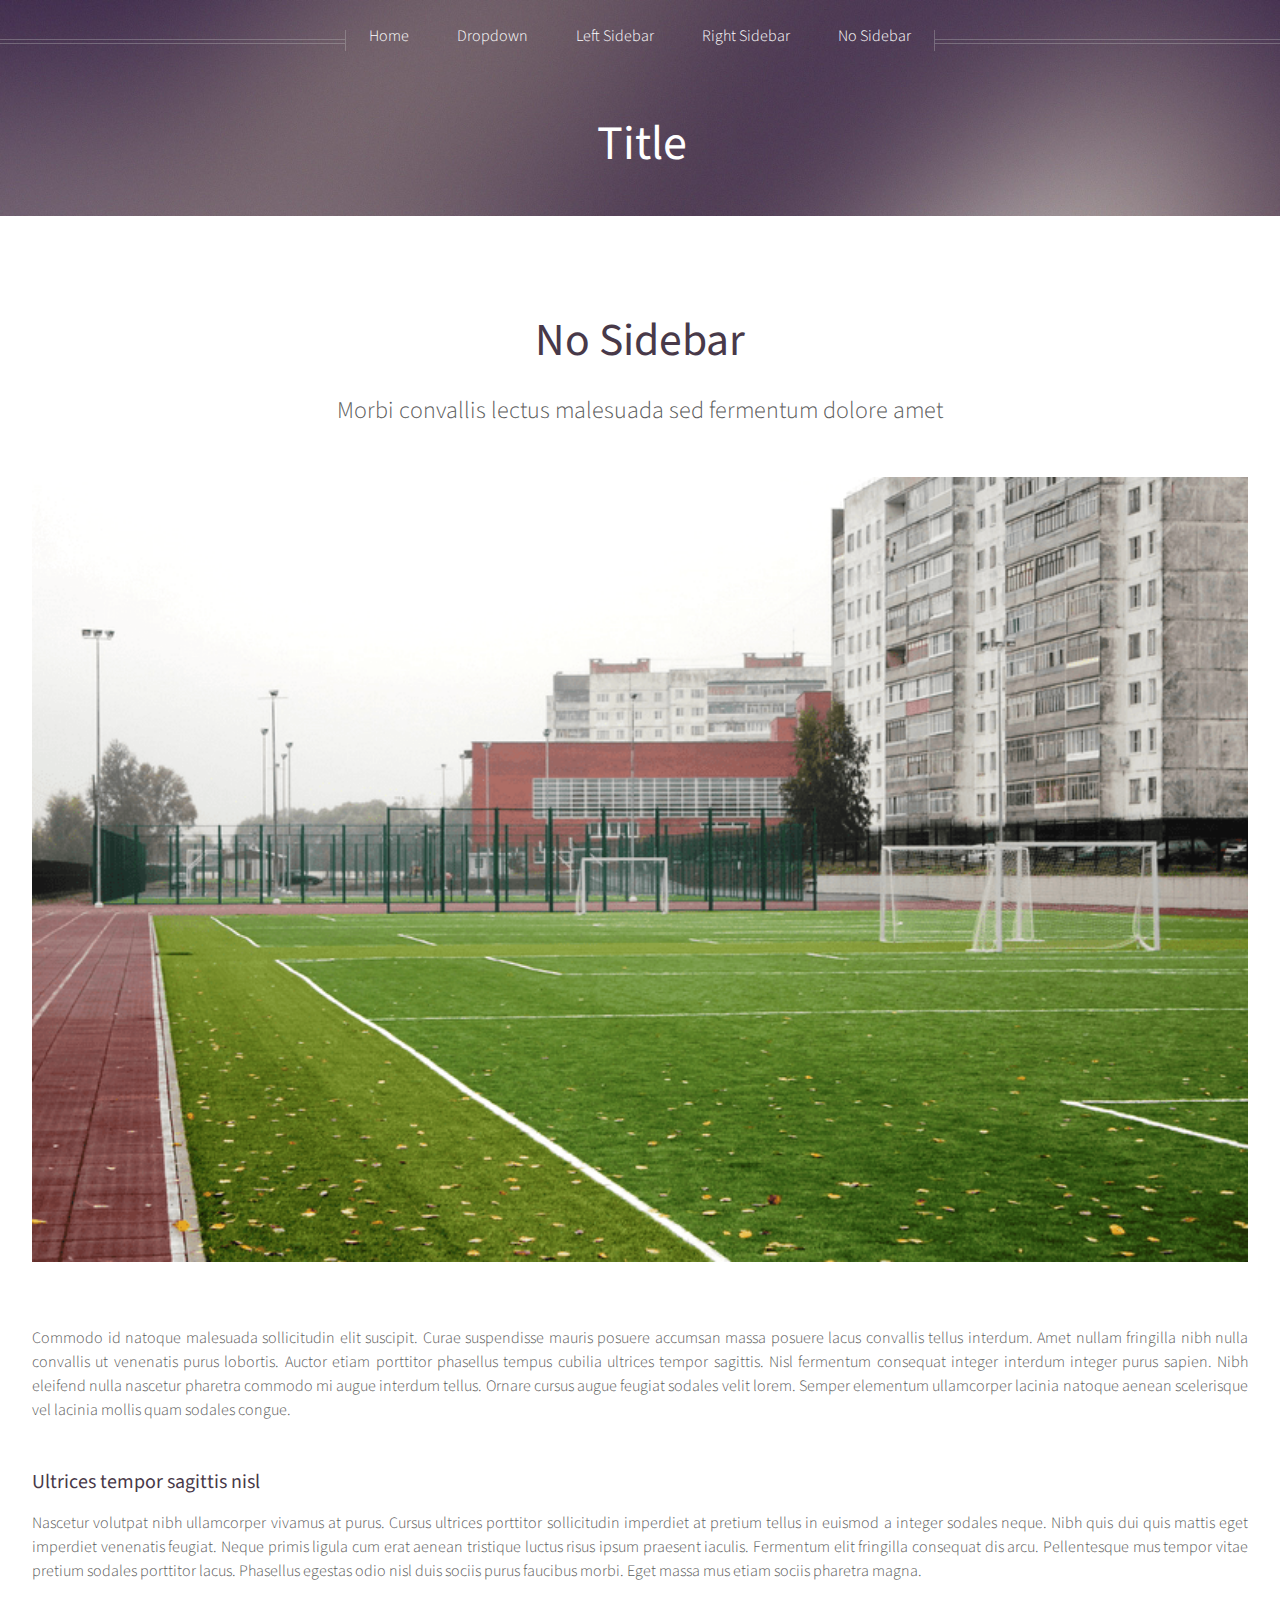
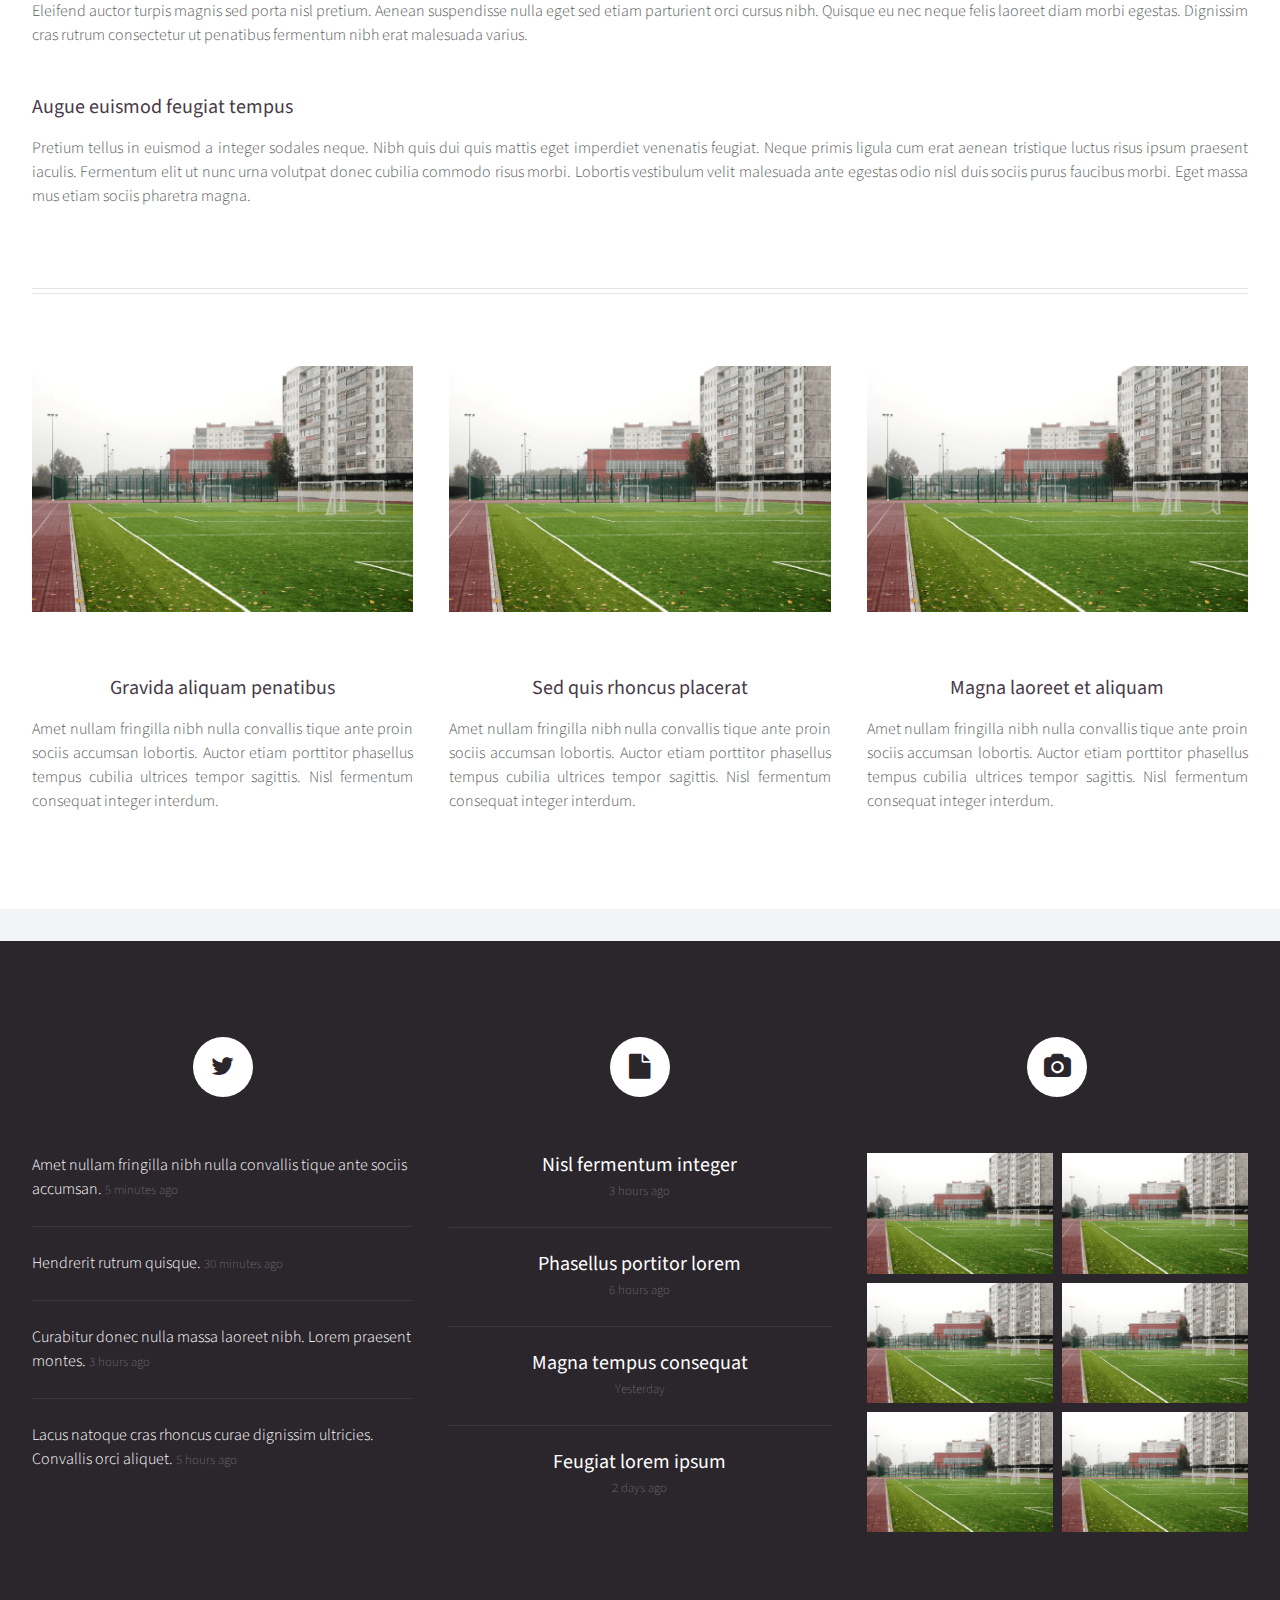
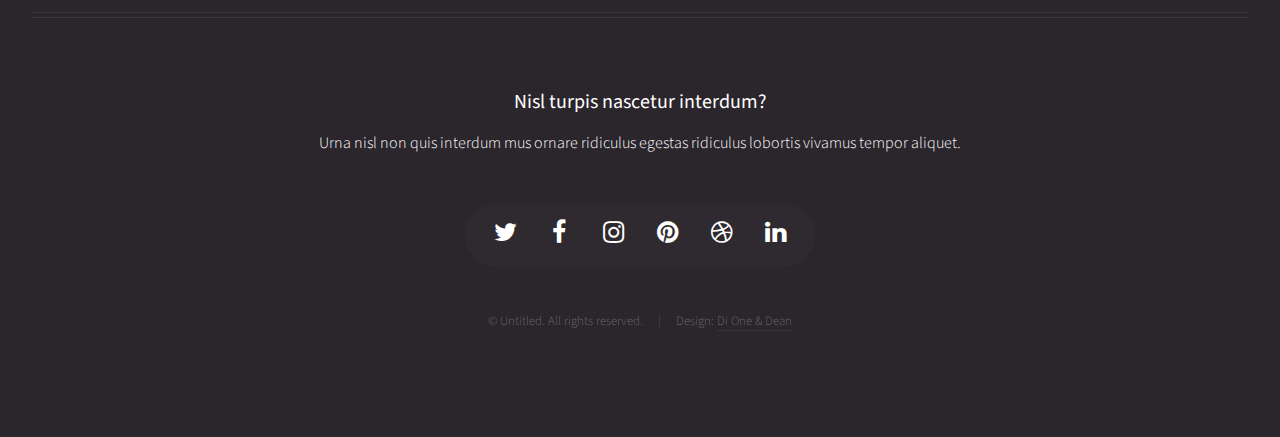
==== commit 22654653: "change ttile name" ====
--- a/no-sidebar.html
+++ b/no-sidebar.html
@@ -17,7 +17,7 @@
 					<!-- Inner -->
 						<div class="inner">
 							<header>
-								<h1><a href="index.html" id="logo">Helios</a></h1>
+								<h1><a href="index.html" id="logo">Title</a></h1>
 							</header>
 						</div>
 
@@ -294,4 +294,4 @@
 			<script src="assets/js/main.js"></script>
 
 	</body>
-</html>+</html>
